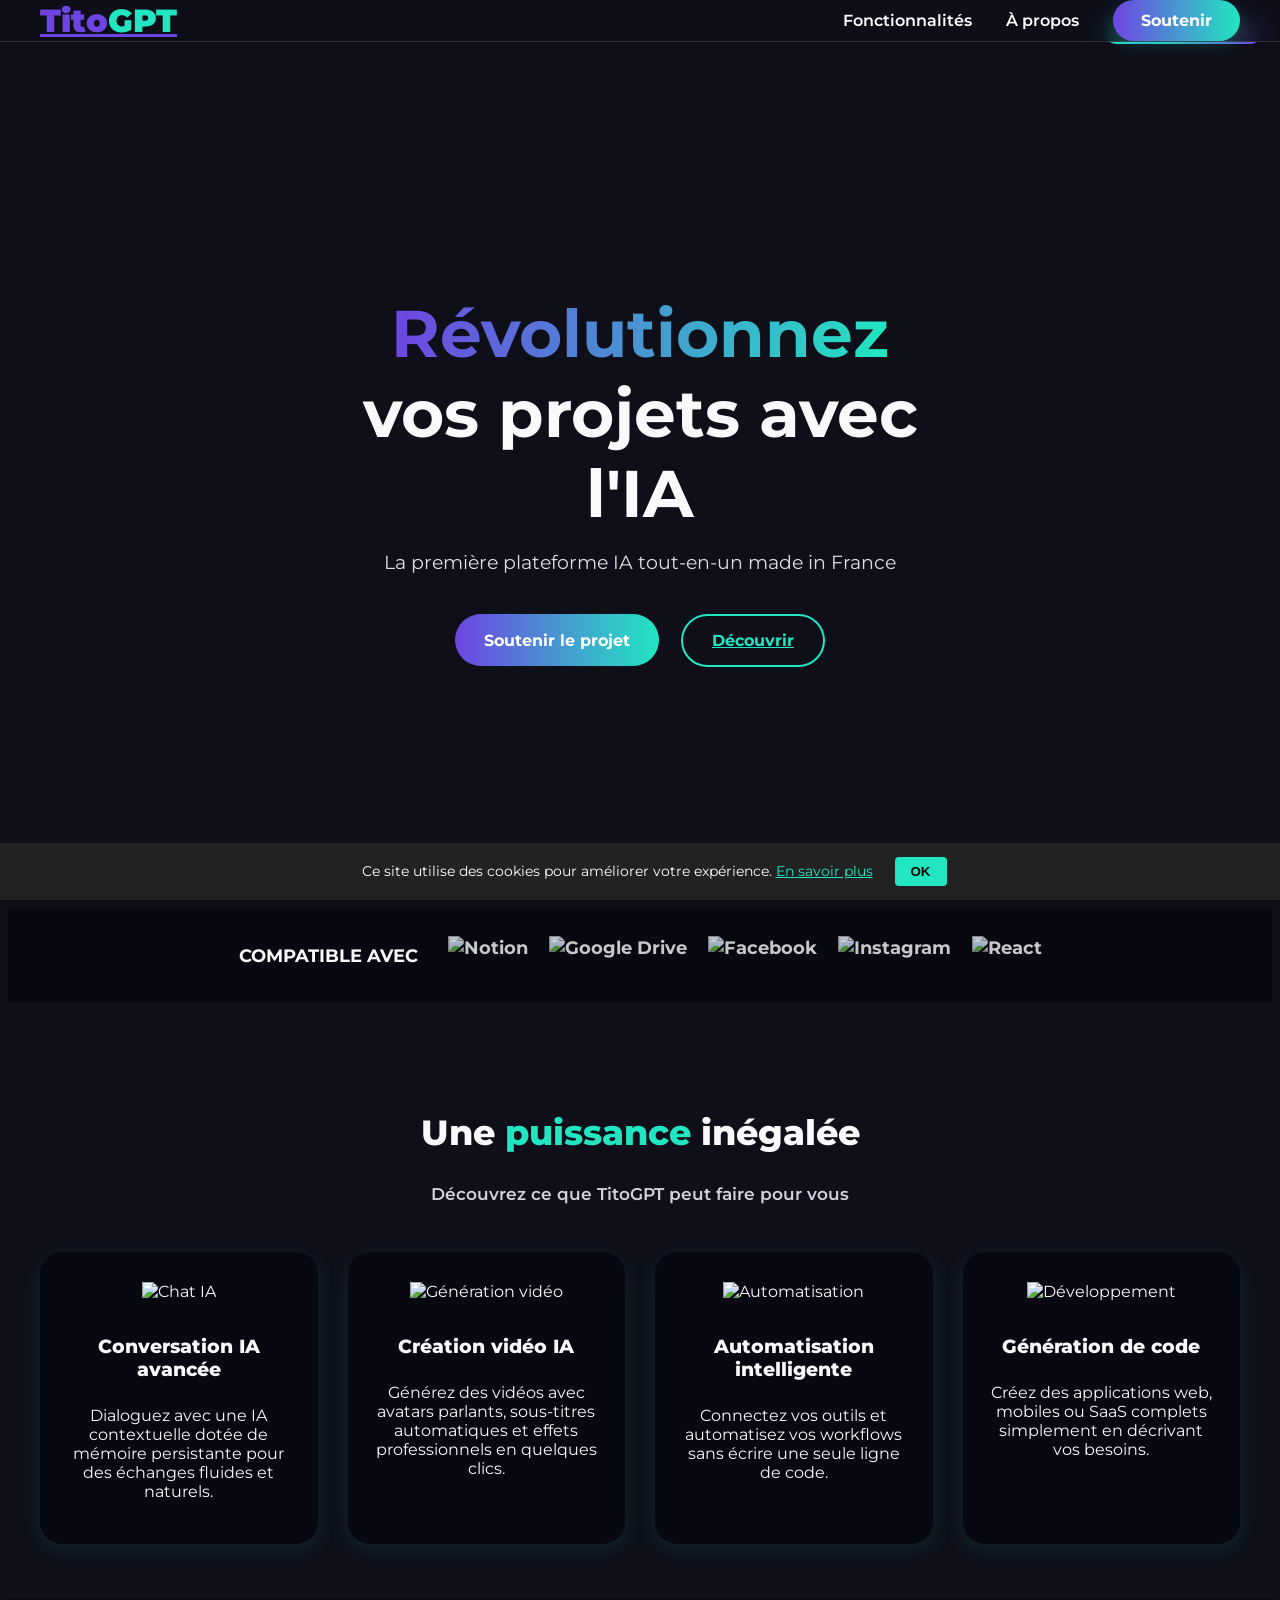
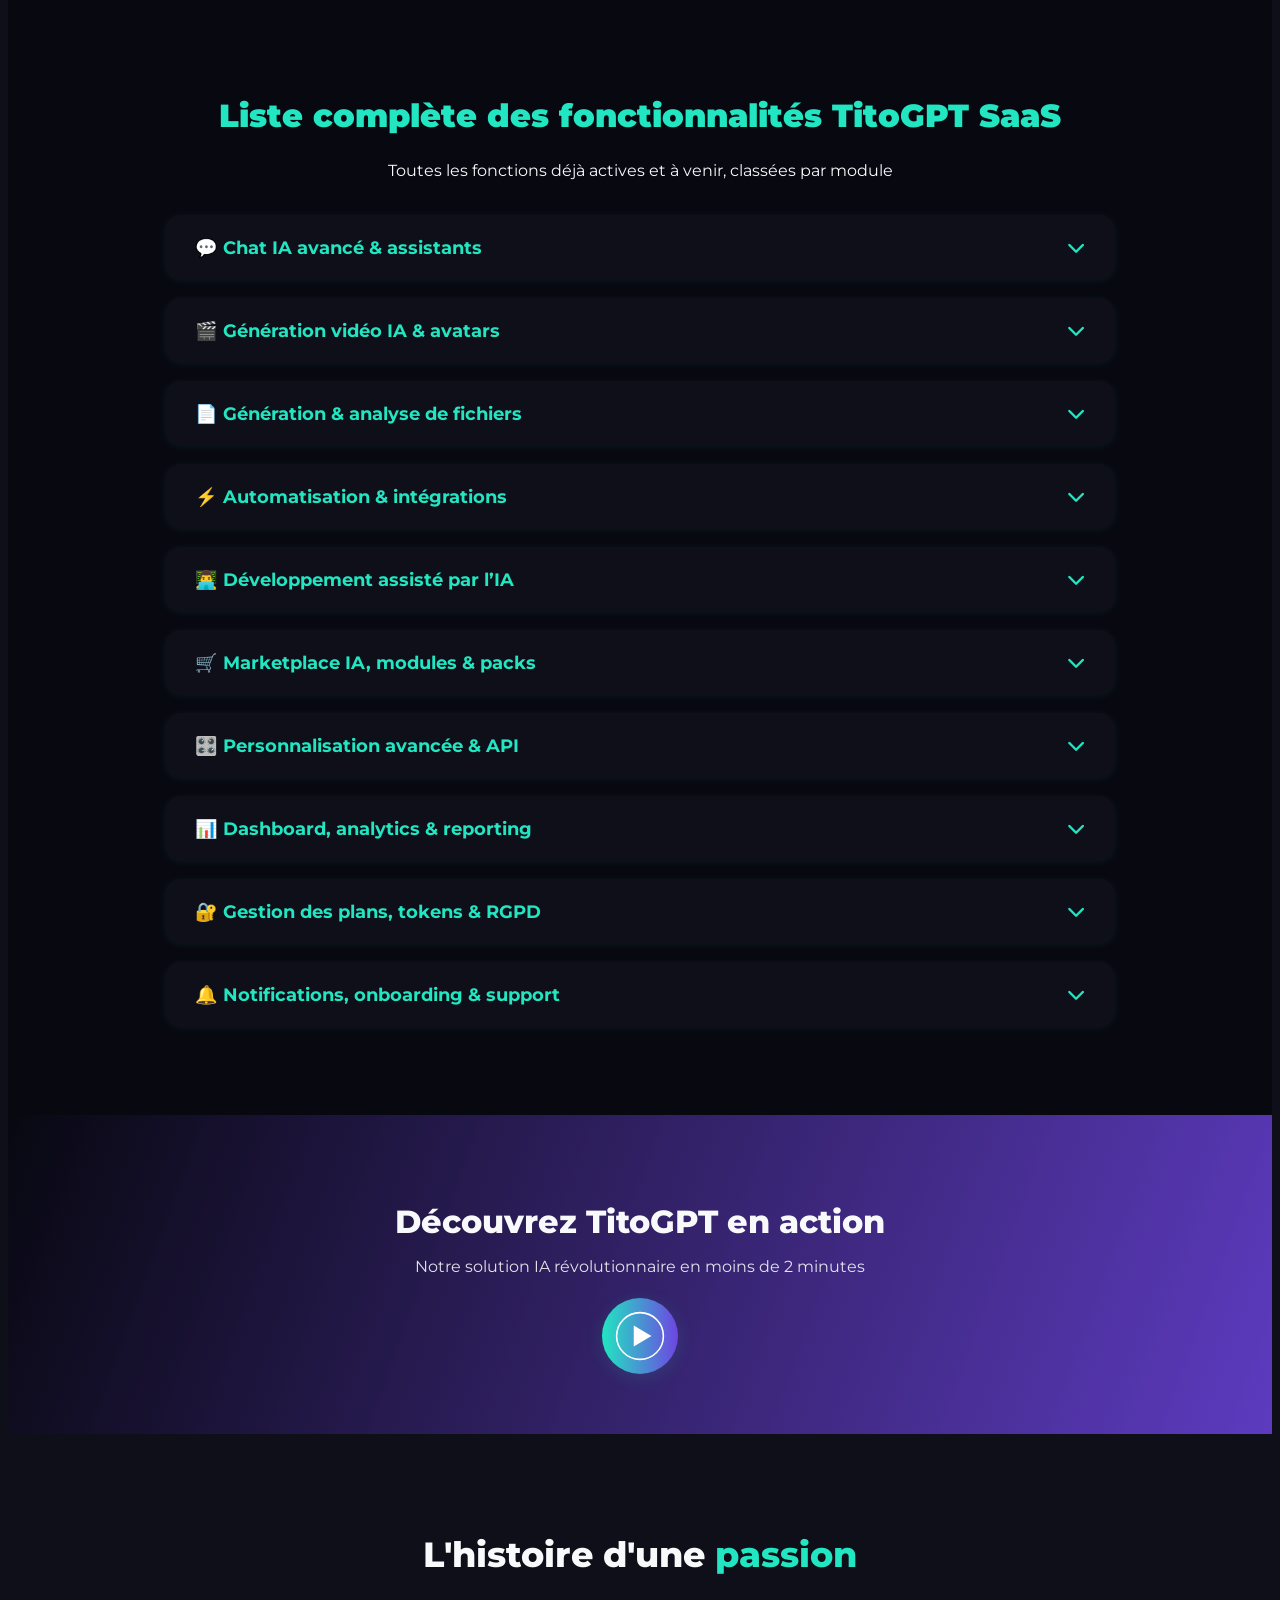
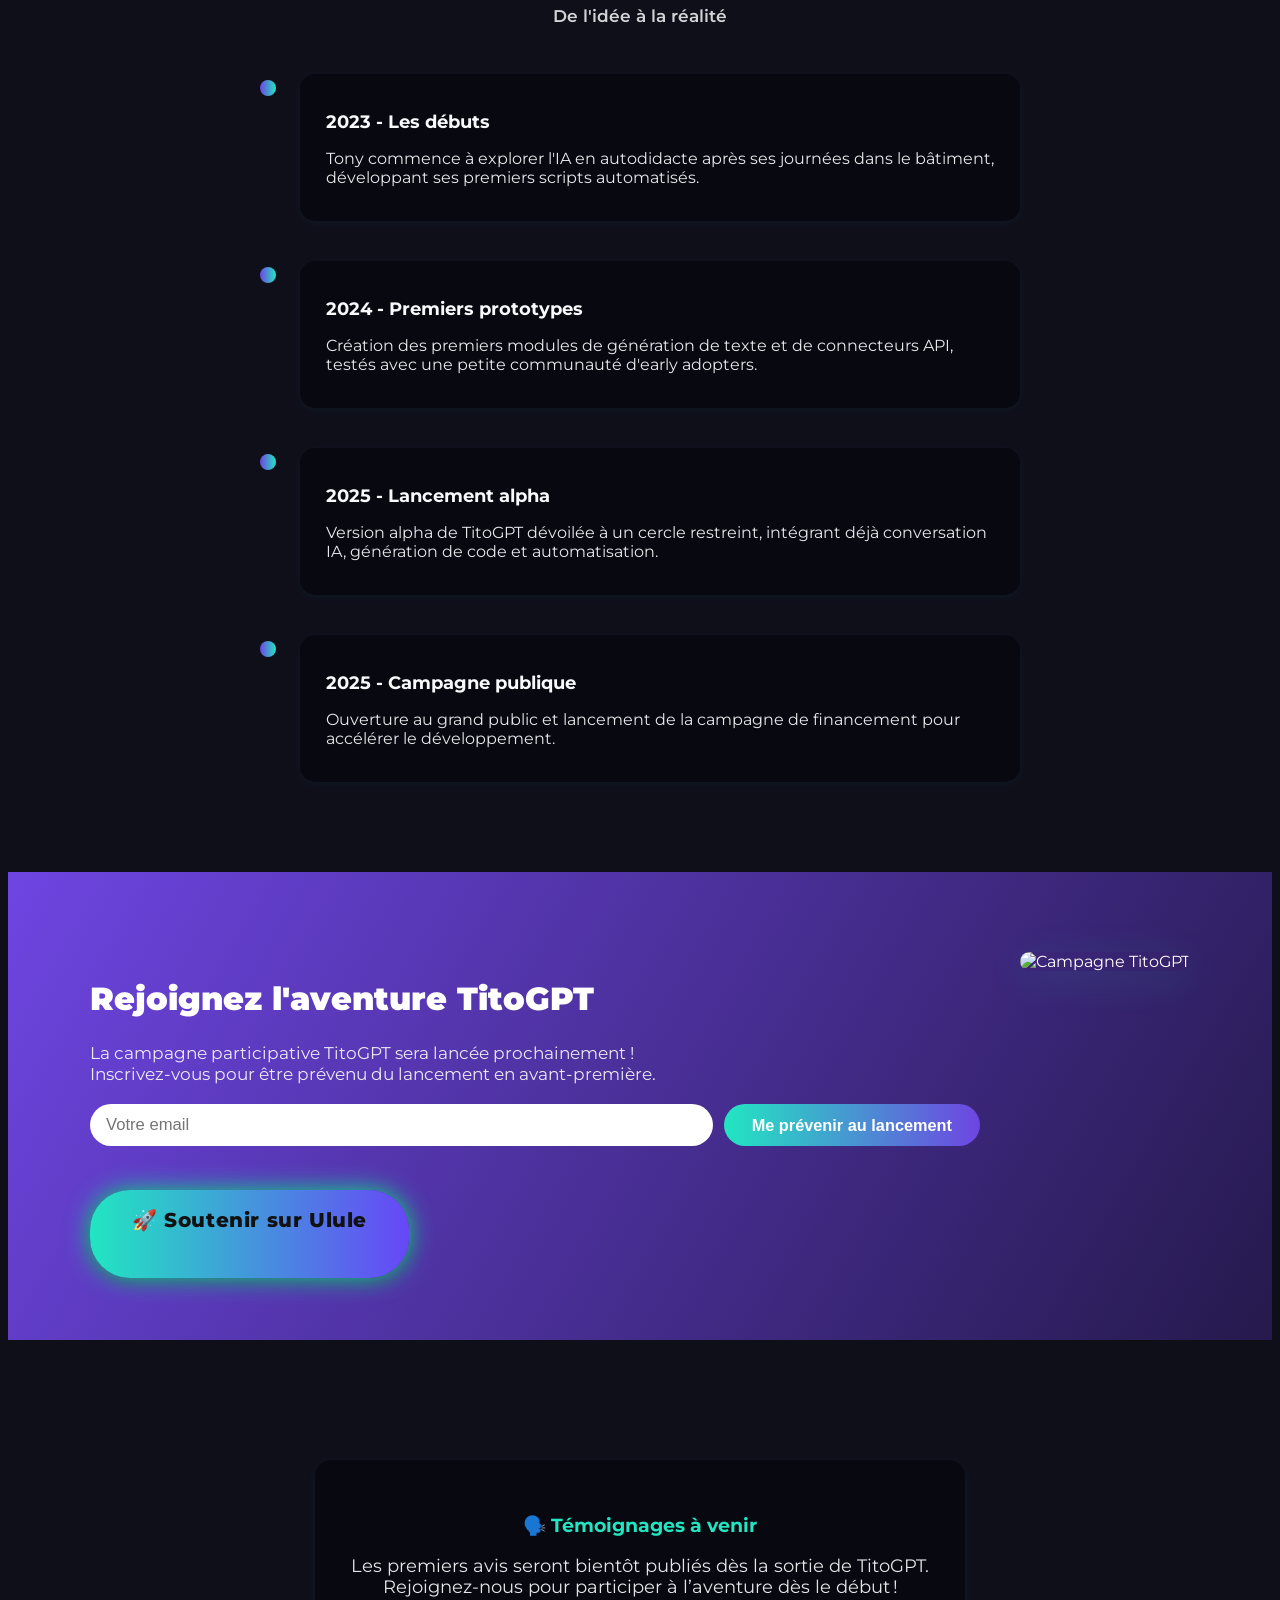
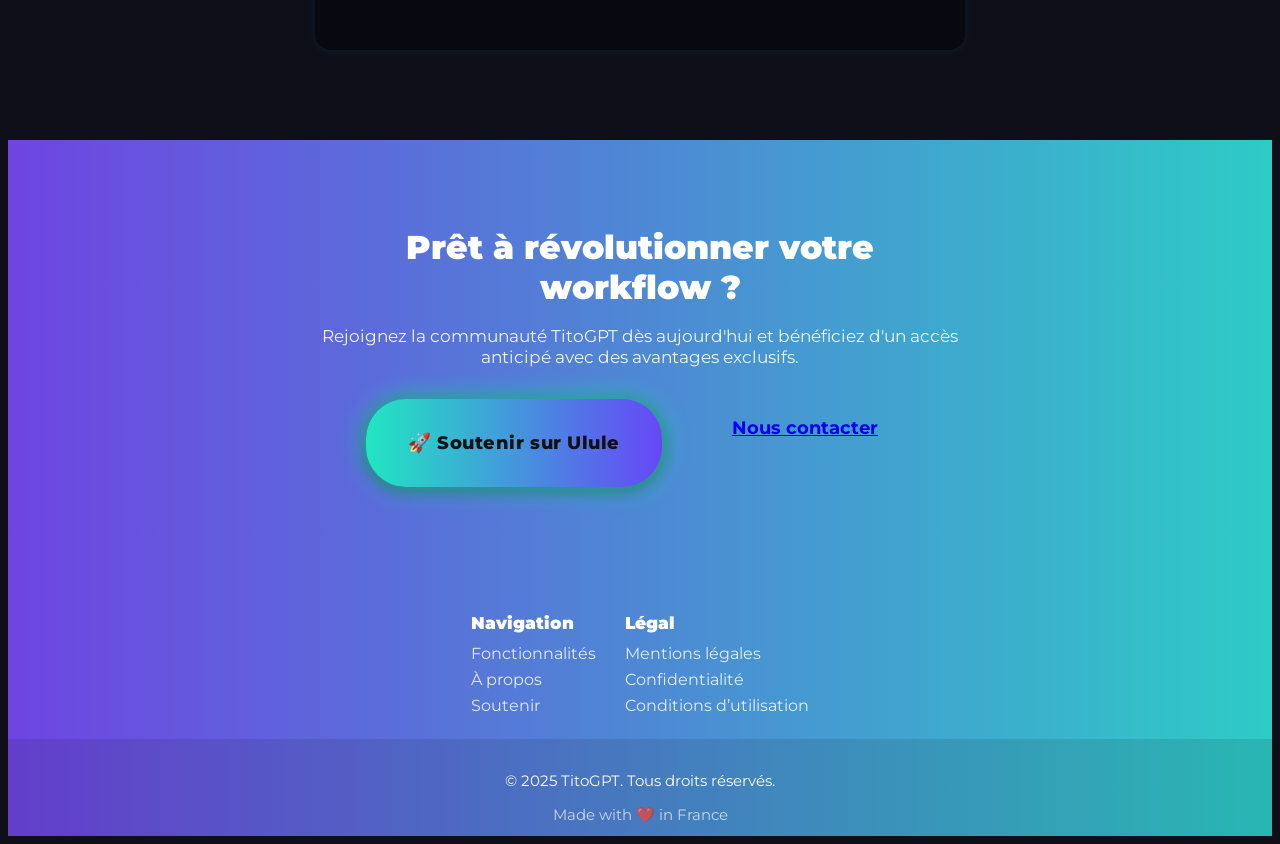
==== index.html @ 732933cc "sync 2025-12-27T12:25:52+01:00" ====
<!DOCTYPE html>
<html lang="fr">
<head>
  <meta charset="UTF-8">
  <meta name="viewport" content="width=device-width, initial-scale=1.0">
  <title>TitoGPT - Plateforme IA Tout-en-un Française | Création, Automatisation, Génération</title>
  <meta name="description" content="Découvrez TitoGPT, la plateforme IA française révolutionnaire pour générer du contenu, automatiser vos workflows et développer des projets sans code. Essayez gratuitement !">
  <meta name="keywords" content="IA, SaaS, GPT, automation, génération vidéo, intelligence artificielle, startup française">
  <meta name="author" content="TitoGPT">
  <meta name="robots" content="index, follow">
  <meta property="og:title" content="TitoGPT – L'IA nouvelle génération">
  <meta property="og:description" content="Plateforme IA tout-en-un made in France">
  <meta property="og:type" content="website">
  <meta property="og:url" content="https://titogpt.com">
  <meta property="og:image" content="https://titogpt.com/images/social-preview.jpg">
  <link rel="stylesheet" href="https://cdnjs.cloudflare.com/ajax/libs/animate.css/4.1.1/animate.min.css">
  <link rel="stylesheet" href="https://fonts.googleapis.com/css2?family=Montserrat:wght@400;500;600;700;800;900&family=Space+Grotesk:wght@400;500;700&display=swap">
  <link rel="stylesheet" href="https://cdnjs.cloudflare.com/ajax/libs/font-awesome/6.4.0/css/all.min.css">
  <link rel="stylesheet" href="style.css">
  <link rel="icon" href="favicon.ico" type="image/x-icon">
  <link rel="canonical" href="https://titogpt.com">
  <meta name="google-site-verification" content="googlec691cf23772ca2bd.html">
  <script type="application/ld+json">
    {
      "@context": "https://schema.org",
      "@type": "Organization",
      "name": "TitoGPT",
      "url": "https://titogpt.com",
      "logo": "https://titogpt.com/logo.png",
      "description": "Plateforme IA tout-en-un made in France"
    }
  </script>

  <!-- Google tag (gtag.js) -->
<script async src="https://www.googletagmanager.com/gtag/js?id=G-MJRRBH1ZSP"></script>
<script>
  window.dataLayer = window.dataLayer || [];
  function gtag(){dataLayer.push(arguments);}
  gtag('js', new Date());

  gtag('config', 'G-MJRRBH1ZSP');
</script>
</head>
<body>
  <!-- Loader -->
  <div class="loader">
    <div class="loader-circle"></div>
    <div class="loader-text">TitoGPT</div>
  </div>

  <!-- Navigation -->
  <nav class="floating-nav">
    <div class="nav-container">
      <a class="logo" href="index.html">Tito<span>GPT</span></a>
      <div class="nav-links">
        <a class="nav-link" href="#features" data-text="Fonctionnalités">Fonctionnalités</a>
        <a class="nav-link" href="#about" data-text="À propos">À propos</a>
        <a class="cta-nav" href="https://fr.ulule.com/collecte-titogpt/coming-soon" target="_blank" rel="noopener">Soutenir</a>
      </div>
      <button class="menu-toggle" aria-label="Menu">
        <span></span>
        <span></span>
        <span></span>
      </button>
    </div>
    <div class="mobile-menu">
      <a href="#features">Fonctionnalités</a>
      <a href="#about">À propos</a>
      <a href="#campaign" class="cta-nav">Soutenir</a>
    </div>
  </nav>

  <!-- Hero section -->
  <header class="hero-section">
    <div id="particles-js"></div>
    <div class="hero-content">
      <h1 class="hero-title">
        <span class="gradient-text typed-text">Révolutionnez</span> vos projets avec l'IA
      </h1>
      <p class="hero-subtitle">La première plateforme IA tout-en-un made in France</p>
      <div class="hero-buttons">
        <a href="https://fr.ulule.com/collecte-titogpt/coming-soon" class="btn-glow magnetic" target="_blank" rel="noopener">
  <span class="btn-text">Soutenir le projet</span>
  <span class="btn-gradient"></span>
</a>
        <a href="#features" class="btn-transparent magnetic">Découvrir</a>
      </div>
    </div>
    <div class="hero-3d-container">
      <canvas id="hero-3d"></canvas>
    </div>
    <div class="scroll-indicator">
      <span class="scroller">▼</span>
    </div>
  </header>

  <!-- Section marques partenaires -->
  <section class="partners-scroll">
    <div class="scrolling-text">
      <span>COMPATIBLE AVEC</span>
      <div class="logos">
        <img src="https://upload.wikimedia.org/wikipedia/commons/thumb/b/b2/Notion_logo.svg/2048px-Notion_logo.svg.png" alt="Notion">
        <img src="https://upload.wikimedia.org/wikipedia/commons/thumb/d/da/Google_Drive_logo.png/600px-Google_Drive_logo.png" alt="Google Drive">
        <img src="https://upload.wikimedia.org/wikipedia/commons/thumb/0/05/Facebook_Logo_%282019%29.png/1024px-Facebook_Logo_%282019%29.png" alt="Facebook">
        <img src="https://upload.wikimedia.org/wikipedia/commons/thumb/9/95/Instagram_logo_2022.svg/1024px-Instagram_logo_2022.svg.png" alt="Instagram">
        <img src="https://upload.wikimedia.org/wikipedia/commons/thumb/a/a7/React-icon.svg/1280px-React-icon.svg.png" alt="React">
      </div>
    </div>
  </section>

  <!-- Section fonctionnalités -->
  <section id="features" class="features-section">
    <div class="section-header">
      <h2 class="section-title">Une <span class="highlight">puissance</span> inégalée</h2>
      <p class="section-subtitle">Découvrez ce que TitoGPT peut faire pour vous</p>
    </div>
    <div class="features-grid">
      <div class="feature-card">
        <div class="feature-icon">
          <img src="https://cdn-icons-png.flaticon.com/512/2933/2933245.png" alt="Chat IA">
        </div>
        <h3>Conversation IA avancée</h3>
        <p>Dialoguez avec une IA contextuelle dotée de mémoire persistante pour des échanges fluides et naturels.</p>
        <div class="card-bubble">+12 modèles</div>
      </div>
      <div class="feature-card">
        <div class="feature-icon">
          <img src="https://cdn-icons-png.flaticon.com/512/3659/3659899.png" alt="Génération vidéo">
        </div>
        <h3>Création vidéo IA</h3>
        <p>Générez des vidéos avec avatars parlants, sous-titres automatiques et effets professionnels en quelques clics.</p>
        <div class="card-bubble">Nouveau</div>
      </div>
      <div class="feature-card">
        <div class="feature-icon">
          <img src="https://cdn-icons-png.flaticon.com/512/2721/2721620.png" alt="Automatisation">
        </div>
        <h3>Automatisation intelligente</h3>
        <p>Connectez vos outils et automatisez vos workflows sans écrire une seule ligne de code.</p>
        <div class="card-bubble">+50 connecteurs</div>
      </div>
      <div class="feature-card">
        <div class="feature-icon">
          <img src="https://cdn-icons-png.flaticon.com/512/2885/2885407.png" alt="Développement">
        </div>
        <h3>Génération de code</h3>
        <p>Créez des applications web, mobiles ou SaaS complets simplement en décrivant vos besoins.</p>
        <div class="card-bubble">10 langages</div>
      </div>
    </div>
  </section>

  <!-- Section Fonctionnalités complètes -->
  <section class="full-features-section">
    <div class="full-features-header">
      <h2 class="full-features-title">Liste complète des fonctionnalités TitoGPT SaaS</h2>
      <p>Toutes les fonctions déjà actives et à venir, classées par module</p>
    </div>
    <div class="full-features-accordion" id="features-accordion">

      <!-- Catégorie : Chat IA -->
      <div class="feature-category">
        <div class="category-header">
          <span>💬 Chat IA avancé & assistants</span>
          <span class="chevron"><i class="fa fa-chevron-down"></i></span>
        </div>
        <div class="feature-list">
          <ul>
            <li>Discussion IA contextuelle multi-modèles (GPT-4, Claude, Llama, Mistral...)</li>
            <li>Mémoire intelligente par utilisateur (historique, souvenirs, projets)</li>
            <li>Personnalisation de la personnalité de l’IA (ton, style, objectifs)</li>
            <li>Assistant IA paramétrable (projets, tâches, favoris, compétences…)</li>
            <li>Actions directes depuis le chat : génération, automatisation, recherche web, etc.</li>
            <li>Moteur d’orchestration centralisé (validation manuelle, logs d’actions IA)</li>
            <li>Multi-langues intégré (FR, EN, autres…)</li>
          </ul>
        </div>
      </div>

      <!-- Catégorie : Génération vidéo IA -->
      <div class="feature-category">
        <div class="category-header">
          <span>🎬 Génération vidéo IA & avatars</span>
          <span class="chevron"><i class="fa fa-chevron-down"></i></span>
        </div>
        <div class="feature-list">
          <ul>
            <li>Génération vidéo avec avatar IA animé (Heygen, Akool, Runway…)</li>
            <li>Clonage voix avancé (ElevenLabs, multi-langues, voix custom)</li>
            <li>Sous-titrage automatique et stylisé</li>
            <li>Plusieurs formats (vertical, horizontal, carré, YouTube Shorts...)</li>
            <li>Choix d’avatars, voix, scénarios, décors</li>
            <li>Export direct, téléchargement ou partage en 1 clic</li>
            <li>Fonction d’amélioration vidéo (qualité, bruit, résolution...)</li>
          </ul>
        </div>
      </div>

      <!-- Catégorie : Génération/Analyse de fichiers -->
      <div class="feature-category">
        <div class="category-header">
          <span>📄 Génération & analyse de fichiers</span>
          <span class="chevron"><i class="fa fa-chevron-down"></i></span>
        </div>
        <div class="feature-list">
          <ul>
            <li>Génération et analyse de PDF, Word, TXT, HTML</li>
            <li>Import/export, résumé, synthèse et conversion de fichiers</li>
            <li>Traduction instantanée (FR/EN)</li>
            <li>Compression, splitting, fusion, extraction de données</li>
            <li>Support des fichiers images (OCR, génération DALL·E...)</li>
            <li>Gestion sécurisée via cloud</li>
          </ul>
        </div>
      </div>

      <!-- Catégorie : Automatisation & intégrations -->
      <div class="feature-category">
        <div class="category-header">
          <span>⚡ Automatisation & intégrations</span>
          <span class="chevron"><i class="fa fa-chevron-down"></i></span>
        </div>
        <div class="feature-list">
          <ul>
            <li>Intégrations Make.com, Zapier, Notion, Telegram, Google Drive...</li>
            <li>API ouverte TitoGPT (endpoints IA, logs, fichiers, etc.)</li>
            <li>Automatisation des actions IA via scénarios préconfigurés</li>
            <li>Notifications email, Telegram, alertes automatisées</li>
            <li>Webhooks, connecteurs personnalisés</li>
          </ul>
        </div>
      </div>

      <!-- Catégorie : Développement assisté IA -->
      <div class="feature-category">
        <div class="category-header">
          <span>👨‍💻 Développement assisté par l’IA</span>
          <span class="chevron"><i class="fa fa-chevron-down"></i></span>
        </div>
        <div class="feature-list">
          <ul>
            <li>Génération de code (app, site, automatisation, API, script…)</li>
            <li>Déploiement guidé de projets SaaS, web ou mobile</li>
            <li>Analyse et correction de code (lint, debug, suggestion)</li>
            <li>Création automatisée de documentation, README, guides</li>
            <li>Support multi-langages (JS, Python, PHP, Node, React…)</li>
          </ul>
        </div>
      </div>

      <!-- Catégorie : Marketplace IA -->
      <div class="feature-category">
        <div class="category-header">
          <span>🛒 Marketplace IA, modules & packs</span>
          <span class="chevron"><i class="fa fa-chevron-down"></i></span>
        </div>
        <div class="feature-list">
          <ul>
            <li>Achat & vente de scripts IA, prompts, templates, workflows</li>
            <li>Packs premium, modules d’extension, API payantes</li>
            <li>Gestion de droits/licences sur chaque module</li>
            <li>Classement, recherche, notation communautaire</li>
          </ul>
        </div>
      </div>

      <!-- Catégorie : Personnalisation IA & API -->
      <div class="feature-category">
        <div class="category-header">
          <span>🎛️ Personnalisation avancée & API</span>
          <span class="chevron"><i class="fa fa-chevron-down"></i></span>
        </div>
        <div class="feature-list">
          <ul>
            <li>Configuration sur-mesure de l’assistant IA (mémoires, rôles, préférences)</li>
            <li>Accès développeur : API REST, webhook, tokens API</li>
            <li>Gestion des accès, sécurité, logs détaillés</li>
            <li>Outils pour agence ou équipe (projets collaboratifs, gestion multi-comptes…)</li>
          </ul>
        </div>
      </div>

      <!-- Catégorie : Dashboard & analytics -->
      <div class="feature-category">
        <div class="category-header">
          <span>📊 Dashboard, analytics & reporting</span>
          <span class="chevron"><i class="fa fa-chevron-down"></i></span>
        </div>
        <div class="feature-list">
          <ul>
            <li>Historique complet des actions IA et projets</li>
            <li>Statistiques d’utilisation, quotas, consommation tokens</li>
            <li>Rapports détaillés, exports CSV/PDF</li>
            <li>Alertes limites, suivi en temps réel</li>
          </ul>
        </div>
      </div>

      <!-- Catégorie : Sécurité, tokens, gestion plans -->
      <div class="feature-category">
        <div class="category-header">
          <span>🔐 Gestion des plans, tokens & RGPD</span>
          <span class="chevron"><i class="fa fa-chevron-down"></i></span>
        </div>
        <div class="feature-list">
          <ul>
            <li>Système de tokens (Gratuit, Pro, Ultimate, packs à la demande)</li>
            <li>Gestion des quotas, limitations et alertes</li>
            <li>Paiement Stripe intégré, factures, abonnements</li>
            <li>RGPD, suppression/export des données utilisateur</li>
            <li>Politique de confidentialité et mentions légales complètes</li>
          </ul>
        </div>
      </div>

      <!-- Catégorie : Notifications, onboarding, guides -->
      <div class="feature-category">
        <div class="category-header">
          <span>🔔 Notifications, onboarding & support</span>
          <span class="chevron"><i class="fa fa-chevron-down"></i></span>
        </div>
        <div class="feature-list">
          <ul>
            <li>Notifications emails et Telegram (résultats, alertes, suivi...)</li>
            <li>Onboarding IA guidé et interactif</li>
            <li>Guides d’utilisation intégrés, FAQ, support réactif</li>
            <li>Accès anticipé aux nouveautés</li>
          </ul>
        </div>
      </div>
    </div>
  </section>

  <!-- Section vidéo immersive -->
  <section class="video-section">
    <div class="video-container">
      <div class="video-content">
        <h2 class="animate__animated">Découvrez TitoGPT en action</h2>
        <p>Notre solution IA révolutionnaire en moins de 2 minutes</p>
        <div class="play-button">
          <svg viewBox="0 0 100 100">
            <circle cx="50" cy="50" r="45" fill="none" stroke="#fff" stroke-width="3"></circle>
            <polygon points="38,30 72,50 38,70" fill="#fff"></polygon>
          </svg>
        </div>
      </div>
    </div>
  </section>

  <!-- Section à propos avec timeline -->
  <section id="about" class="about-section">
    <div class="section-header">
      <h2 class="section-title">L'histoire d'une <span class="highlight">passion</span></h2>
      <p class="section-subtitle">De l'idée à la réalité</p>
    </div>
    <div class="timeline">
      <div class="timeline-item">
        <div class="timeline-dot"></div>
        <div class="timeline-content animate__animated">
          <h3>2023 - Les débuts</h3>
          <p>Tony commence à explorer l'IA en autodidacte après ses journées dans le bâtiment, développant ses premiers scripts automatisés.</p>
        </div>
      </div>
      <div class="timeline-item">
        <div class="timeline-dot"></div>
        <div class="timeline-content animate__animated">
          <h3>2024 - Premiers prototypes</h3>
          <p>Création des premiers modules de génération de texte et de connecteurs API, testés avec une petite communauté d'early adopters.</p>
        </div>
      </div>
      <div class="timeline-item">
        <div class="timeline-dot"></div>
        <div class="timeline-content animate__animated">
          <h3>2025 - Lancement alpha</h3>
          <p>Version alpha de TitoGPT dévoilée à un cercle restreint, intégrant déjà conversation IA, génération de code et automatisation.</p>
        </div>
      </div>
      <div class="timeline-item">
        <div class="timeline-dot"></div>
        <div class="timeline-content animate__animated">
          <h3>2025 - Campagne publique</h3>
          <p>Ouverture au grand public et lancement de la campagne de financement pour accélérer le développement.</p>
        </div>
      </div>
    </div>
  </section>

  <!-- Section campagne : newsletter + bouton Ulule désactivé -->
  <section id="campaign" class="campaign-section">
    <div class="campaign-container">
      <div class="campaign-content">
        <h2>Rejoignez l'aventure TitoGPT</h2>
        <p class="campaign-subtitle">La campagne participative TitoGPT sera lancée prochainement !<br>Inscrivez-vous pour être prévenu du lancement en avant-première.</p>
        <form class="campaign-form" id="newsletter-form" autocomplete="off" style="margin-bottom: 12px;">
  <input type="email" id="newsletter-email" placeholder="Votre email" required>
  <button type="submit">Me prévenir au lancement</button>
</form>
<div id="newsletter-message" class="newsletter-message" style="display:none;"></div>
<div class="campaign-buttons" style="margin-top:32px;">
  <a href="https://fr.ulule.com/collecte-titogpt/coming-soon"
     class="btn-glow btn-ulule"
     style="font-size:1.25rem;padding:18px 42px;font-weight:800;letter-spacing:0.03em;box-shadow:0 0 24px #21e6c1,0 2px 16px #222; border-radius:40px; background: linear-gradient(90deg, #21e6c1 0%, #6747f7 100%); color:#111; transition:transform .15s;"
     target="_blank" rel="noopener">
    🚀 Soutenir sur Ulule
  </a>
</div>
      </div>
      <div class="campaign-image">
        <img src="https://images.unsplash.com/photo-1551288049-bebda4e38f71?ixlib=rb-4.0.3&ixid=M3wxMjA3fDB8MHxwaG90by1wYWdlfHx8fGVufDB8fHx8fA%3D%3D&auto=format&fit=crop&w=1470&q=80" alt="Campagne TitoGPT">
        <div class="image-badge animate__animated animate__pulse animate__infinite">
          <span>Soon</span>
          <span>🚀</span>
        </div>
      </div>
    </div>
  </section>

  <!-- Section témoignages (remplacée par bloc texte) -->
  <section class="testimonials-section">
    <div class="testimonials-box">
      <h3>🗣️ Témoignages à venir</h3>
      <p>Les premiers avis seront bientôt publiés dès la sortie de TitoGPT.<br>
      Rejoignez-nous pour participer à l’aventure dès le début !</p>
    </div>
  </section>

  <!-- Section CTA finale -->
  <section class="final-cta">
    <div class="cta-container">
      <h2>Prêt à révolutionner votre workflow&nbsp;?</h2>
      <p>Rejoignez la communauté TitoGPT dès aujourd'hui et bénéficiez d'un accès anticipé avec des avantages exclusifs.</p>
      <div class="cta-buttons">
  <a href="https://fr.ulule.com/collecte-titogpt/coming-soon"
     class="btn-glow"
     style="font-size:1.15rem;padding:18px 42px;font-weight:800;letter-spacing:0.03em;box-shadow:0 0 24px #21e6c1,0 2px 16px #222; border-radius:40px; background: linear-gradient(90deg, #21e6c1 0%, #6747f7 100%); color:#111; transition:transform .15s;"
     target="_blank" rel="noopener">
    🚀 Soutenir sur Ulule
  </a>
  <a href="mailto:contact.ecomshopfrance@gmail.com"
     class="btn-outline-white"
     style="margin-left:16px;font-size:1.12rem;padding:18px 36px;font-weight:700;border-radius:40px;transition:background .15s;"
  >Nous contacter</a>
</div>
    </div>
  </section>

  <!-- Footer -->
<footer class="modern-footer">
  <div class="footer-container">
    <div class="footer-links">
      <div class="links-column">
        <h4>Navigation</h4>
        <a href="#features">Fonctionnalités</a>
        <a href="#about">À propos</a>
        <a href="#campaign">Soutenir</a>
      </div>
      <div class="links-column">
        <h4>Légal</h4>
        <a href="mentions-legales.html">Mentions légales</a>
        <a href="politique-de-confidentialite.html">Confidentialité</a>
        <a href="cgu.html">Conditions d’utilisation</a>
      </div>
    </div>
  </div>
  <div class="footer-bottom">
    <p>&copy; 2025 TitoGPT. Tous droits réservés.</p>
    <div class="footer-legal">
      <span>Made with ❤️ in France</span>
    </div>
  </div>
</footer>

<!-- Scripts -->
  <script src="https://cdnjs.cloudflare.com/ajax/libs/three.js/r128/three.min.js"></script>
  <script src="https://cdnjs.cloudflare.com/ajax/libs/gsap/3.11.4/gsap.min.js"></script>
  <script src="https://cdnjs.cloudflare.com/ajax/libs/gsap/3.11.4/ScrollTrigger.min.js"></script>
  <script src="https://cdnjs.cloudflare.com/ajax/libs/gsap/3.11.4/ScrollToPlugin.min.js"></script>
  <script src="https://cdn.jsdelivr.net/npm/particles.js@2.0.0/particles.min.js"></script>
  <script src="https://cdn.jsdelivr.net/npm/typed.js@2.0.12"></script>
  <script src="script.js"></script>

  <div id="cookie-banner" style="position: fixed; bottom: 0; left: 0; width: 100%; background: #222; color: white; text-align: center; padding: 14px; font-size: 14px; z-index: 9999;">
  Ce site utilise des cookies pour améliorer votre expérience. <a href="politique-de-confidentialite.html" style="color: #21e6c1;">En savoir plus</a>
  <button onclick="acceptCookies()" style="margin-left: 18px; background: #21e6c1; color: #000; padding: 7px 16px; border: none; border-radius: 4px; font-weight: bold;">OK</button>
</div>
<script>
  function acceptCookies() {
    document.getElementById('cookie-banner').style.display = 'none';
    localStorage.setItem('cookieAccepted', 'true');
  }
  if (localStorage.getItem('cookieAccepted')) {
    document.getElementById('cookie-banner')?.remove();
  }

document.getElementById('newsletter-form').addEventListener('submit', function(e) {
  e.preventDefault();
  const email = document.getElementById('newsletter-email').value.trim();
  const messageDiv = document.getElementById('newsletter-message');
  messageDiv.style.display = "none";

  // Appel vers ton Apps Script
  const endpoint = 'https://script.google.com/macros/s/AKfycbwNHd8nt-tSi6WxhIH5eVIYhS3H06K2IVXNiEgoJ_i126UGlL4JacrKHSDqcYVDEws6lw/exec';

  fetch(endpoint, {
    method: 'POST',
    headers: { 'Content-Type': 'application/json' },
    body: JSON.stringify({ email })
  })
  .then(res => res.json())
  .then(data => {
    if (data.status === "success") {
      messageDiv.textContent = "✅ Merci ! Vous serez prévenu lors du lancement.";
      messageDiv.style.color = "#21e6c1";
      messageDiv.style.display = "block";
      document.getElementById('newsletter-form').reset();
    } else if (data.status === "duplicate") {
      messageDiv.textContent = "⚠️ Cet email est déjà inscrit.";
      messageDiv.style.color = "#ffc107";
      messageDiv.style.display = "block";
    } else {
      messageDiv.textContent = "❌ Une erreur s’est produite. Veuillez réessayer.";
      messageDiv.style.color = "#ff4c60";
      messageDiv.style.display = "block";
    }
  })
  .catch(() => {
    messageDiv.textContent = "❌ Erreur réseau. Veuillez réessayer.";
    messageDiv.style.color = "#ff4c60";
    messageDiv.style.display = "block";
  });
});
</script>
</body>
</html>
---- style.css ----
:root {
  --primary: #6e45e2;
  --primary-light: #7b68ee;
  --secondary: #312e81;
  --accent: #21e6c1;
  --dark: #0f0f1a;
  --darker: #080811;
  --light: #f8f9fa;
  --gray: rgba(255, 255, 255, 0.12);
  --transition: all 0.4s cubic-bezier(0.165, 0.84, 0.44, 1);
}

body {
  font-family: 'Montserrat', sans-serif;
  background: var(--dark);
  color: var(--light);
  overflow-x: hidden !important;
}

.loader {
  position: fixed;
  inset: 0;
  background: var(--darker);
  display: flex;
  flex-direction: column;
  justify-content: center;
  align-items: center;
  z-index: 9999;
  transition: opacity 0.8s ease;
}
.loader-circle {
  width: 80px; height: 80px;
  border: 5px solid rgba(33,230,193,0.25);
  border-top-color: var(--accent);
  border-radius: 50%;
  animation: spin 1s linear infinite;
  margin-bottom: 20px;
}
.loader-text {
  font-size: 24px;
  font-weight: 800;
  background: linear-gradient(90deg, var(--primary), var(--accent));
  -webkit-background-clip: text; background-clip: text;
  color: transparent;
}
@keyframes spin { to { transform: rotate(360deg); } }

/* NAVIGATION */
.floating-nav {
  position: fixed; top: 0; left: 0; width: 100%;
  background: rgba(15, 15, 26, 0.85); backdrop-filter: blur(10px);
  z-index: 1000; border-bottom: 1px solid var(--gray);
  transition: var(--transition);
}
.nav-container { max-width: 1200px; margin: 0 auto; display: flex; justify-content: space-between; align-items: center; padding: 0 28px;}
.logo { font-size: 2rem; font-weight: 900; color: var(--primary); }
.logo span { color: var(--accent); }
.nav-links { display: flex; gap: 34px; align-items: center; }
.nav-link { color: white; text-decoration: none; font-weight: 600; transition: color 0.2s; }
.nav-link:hover { color: var(--accent);}
.cta-nav {
  background: linear-gradient(90deg, var(--primary), var(--accent));
  color: white !important; font-weight: 700; border-radius: 40px;
  padding: 11px 28px; box-shadow: 0 4px 16px rgba(33,230,193,0.18);
  text-decoration: none;
}
.cta-nav:hover { background: linear-gradient(90deg, var(--accent), var(--primary)); }
.menu-toggle { display: none; flex-direction: column; width: 42px; height: 42px; background: none; border: none; cursor: pointer;}
.menu-toggle span { display: block; width: 28px; height: 4px; background: var(--light); border-radius: 4px; margin-bottom: 5px; }

/* MENU MOBILE */
.mobile-menu { display: none; flex-direction: column; position: absolute; top: 64px; right: 20px; background: var(--darker); box-shadow: 0 8px 32px rgba(33,230,193,0.09); border-radius: 14px; padding: 28px 32px 18px 32px; z-index: 1200; gap: 17px; min-width: 180px; }
.mobile-menu a { color: var(--light); text-decoration: none; font-weight: 700; font-size: 1.08rem; border-radius: 8px; padding: 8px 0; transition: background 0.2s;}
.mobile-menu .cta-nav { margin-top: 10px; text-align: center;}
.mobile-menu a:hover, .mobile-menu .cta-nav:hover { background: var(--accent); color: #fff;}

/* HERO */
.hero-section { min-height: 100vh; display: flex; align-items: center; justify-content: center; position: relative; padding: 0 28px; overflow: hidden;}
#particles-js { position: absolute; width: 100vw; height: 100vh; top: 0; left: 0; z-index: 1;}
.hero-content { position: relative; z-index: 3; max-width: 600px; margin: 0 auto; text-align: center;}
.hero-title { font-size: clamp(2.6rem, 6vw, 4.1rem); margin-bottom: 18px;}
.typed-text { display: inline-block; min-width: 170px;}
.gradient-text { background: linear-gradient(90deg, var(--primary), var(--accent)); -webkit-background-clip: text; background-clip: text; color: transparent;}
.hero-subtitle { font-size: 1.18rem; opacity: 0.89; margin-bottom: 32px;}
.hero-buttons { display: flex; gap: 22px; margin-top: 40px; justify-content: center;}
.btn-glow { position: relative; display: inline-flex; align-items: center; justify-content: center; border-radius: 40px; text-decoration: none; overflow: hidden; height: 52px;}
.btn-gradient { position: absolute; top: 0; left: 0; width: 100%; height: 100%; background: linear-gradient(90deg, var(--primary), var(--accent)); z-index: -1;}
.btn-text { padding: 15px 29px; color: white; font-weight: 700;}
.btn-transparent { display: inline-flex; align-items: center; justify-content: center; padding: 15px 29px; border: 2px solid var(--accent); border-radius: 40px; color: var(--accent); font-weight: 700; background: none;}
.btn-transparent:hover { background: var(--accent); color: #fff;}
.hero-3d-container { position: absolute; right: 2vw; top: 50%; transform: translateY(-50%); width: 44vw; height: 60vh; min-width: 330px; min-height: 260px; max-width: 600px; max-height: 440px; z-index: 2; pointer-events: none;}
#hero-3d { width: 100%; height: 100%; display: block;}
.scroll-indicator { position: absolute; bottom: 36px; left: 50%; transform: translateX(-50%); color: var(--accent); z-index: 10; font-size: 2.1rem;}
.scroller { animation: scrollBounce 2s infinite;}
@keyframes scrollBounce { 0%,20%,50%,80%,100% { transform: translateY(0); } 40% { transform: translateY(10px); } 60% { transform: translateY(5px); } }

/* PARTENAIRES */
.partners-scroll { background: var(--darker); padding: 28px 0;}
.scrolling-text { display: flex; align-items: center; justify-content: center; gap: 30px; font-weight: 700; font-size: 1.13rem;}
.scrolling-text .logos { display: flex; gap: 21px; align-items: center;}
.scrolling-text .logos img { height: 38px; object-fit: contain; opacity: 0.8;}

/* FEATURES */
.features-section { padding: 80px 0 55px 0; background: var(--dark);}
.section-header { text-align: center; margin-bottom: 48px;}
.section-title { font-size: 2.2rem; font-weight: 800;}
.highlight { color: var(--accent);}
.section-subtitle { font-size: 1.09rem; opacity: 0.84; font-weight: 600;}
.features-grid { display: grid; grid-template-columns: repeat(4, 1fr); gap: 30px; max-width: 1200px; margin: 0 auto; margin-top: 28px;}
.feature-card { background: var(--darker); border-radius: 22px; box-shadow: 0 6px 22px rgba(33,230,193,0.11); padding: 30px 22px; display: flex; flex-direction: column; align-items: center; transition: box-shadow 0.22s; text-align: center;}
.feature-card:hover { box-shadow: 0 14px 36px rgba(33,230,193,0.10);}
.feature-icon img { width: 58px; margin-bottom: 15px;}
.feature-card h3 { font-size: 1.18rem; font-weight: 800; margin-bottom: 9px;}
.feature-card p { font-size: 0.99rem; margin-bottom: 13px;}
.card-bubble { position: absolute; top: 18px; right: 18px; background: linear-gradient(90deg, var(--accent), var(--primary)); color: #fff; border-radius: 50px; padding: 4px 13px; font-size: 0.92rem; font-weight: 800;}

/* VIDEO */
.video-section { background: linear-gradient(110deg, var(--darker), var(--primary) 120%); padding: 60px 0;}
.video-content { text-align: center;}
.video-content h2 { font-size: 2rem; margin-bottom: 13px; font-weight: 800;}
.video-content p { opacity: 0.89; margin-bottom: 22px;}
.play-button { display: inline-flex; align-items: center; justify-content: center; width: 76px; height: 76px; border-radius: 50%; background: linear-gradient(90deg, var(--accent), var(--primary)); box-shadow: 0 4px 18px rgba(33,230,193,0.13); cursor: pointer;}
.play-button svg { width: 52px; height: 52px; display: block; }

/* ABOUT */
.about-section { background: var(--dark); padding: 70px 0 50px 0;}
.timeline { max-width: 760px; margin: 38px auto 0 auto; }
.timeline-item { display: flex; align-items: flex-start; margin-bottom: 40px; }
.timeline-dot { width: 16px; height: 16px; border-radius: 50%; background: linear-gradient(90deg, var(--primary), var(--accent)); margin-right: 24px; margin-top: 6px; flex-shrink: 0;}
.timeline-content { background: var(--darker); border-radius: 15px; padding: 18px 26px; box-shadow: 0 2px 8px rgba(33,230,193,0.05);}
.timeline-content h3 { margin-bottom: 6px; font-size: 1.13rem; font-weight: 700;}
.timeline-content p { opacity: 0.93; font-size: 1rem;}

/* CAMPAGNE */
.campaign-section { background: linear-gradient(120deg, var(--primary) 0%, var(--darker) 140%); padding: 80px 0 50px 0; color: #fff;}
.campaign-container { display: flex; align-items: stretch; justify-content: center; gap: 40px; max-width: 1100px; margin: 0 auto; flex-wrap: wrap;}
.campaign-content { flex: 1; min-width: 320px; display: flex; flex-direction: column; justify-content: center;}
.campaign-content h2 { font-size: 2rem; margin-bottom: 7px; font-weight: 900;}
.campaign-subtitle { font-size: 1.08rem; opacity: 0.89; margin-bottom: 20px; }
.campaign-form { display: flex; gap: 11px; margin-bottom: 22px; }
.campaign-form input[type="email"] { flex: 1; padding: 11px 16px; border-radius: 32px; border: none; font-size: 1.04rem;}
.campaign-form button { background: linear-gradient(90deg, var(--accent), var(--primary)); color: #fff; border: none; border-radius: 32px; padding: 11px 28px; font-weight: 700; font-size: 1.02rem; cursor: pointer;}
.campaign-form button:disabled { background: #224b47; color: #b4f1e7; cursor: not-allowed;}
.campaign-buttons { display: flex; gap: 14px; margin-bottom: 12px;}
.btn-disabled { opacity: 0.6; background: linear-gradient(90deg, #2baca0, #3848b9); color: #e5fef9 !important; pointer-events: none;}
.campaign-image img { width: 100%; max-width: 410px; border-radius: 23px; box-shadow: 0 8px 38px rgba(33,230,193,0.13);}
.image-badge { position: absolute; bottom: 20px; left: 22px; background: var(--accent); color: #fff; border-radius: 50px; font-size: 1.07rem; font-weight: 800; padding: 6px 20px; box-shadow: 0 2px 9px rgba(33,230,193,0.05); pointer-events: none;}

/* Témoignages */
.testimonials-section { background: var(--dark); padding: 80px 0 50px 0;}
.testimonials-box { max-width: 600px; margin: 40px auto; background: var(--darker); border-radius: 16px; padding: 35px 25px; text-align: center; box-shadow: 0 2px 8px rgba(33,230,193,0.07);}
.testimonials-box h3 { color: var(--accent); font-weight: 700; margin-bottom: 15px;}
.testimonials-box p { font-size: 1.11rem; opacity: 0.92;}

/* Fonctionnalités complètes */
.full-features-section { background: var(--darker); padding: 70px 0;}
.full-features-header { text-align: center; margin-bottom: 35px;}
.full-features-title { font-size: 2rem; font-weight: 900; color: var(--accent);}
.full-features-accordion { max-width: 950px; margin: 0 auto; }
.feature-category { background: var(--dark); border-radius: 16px; margin-bottom: 18px; box-shadow: 0 1px 8px rgba(33,230,193,0.08);}
.category-header { padding: 21px 30px; cursor: pointer; display: flex; align-items: center; justify-content: space-between; font-weight: 700; font-size: 1.13rem; color: var(--accent);}
.category-header .chevron { transition: transform 0.22s;}
.feature-list { display: none; padding: 0 30px 18px 40px; }
.feature-list.active { display: block; }
.feature-list ul { list-style: disc inside; margin: 0; padding: 0; }
.feature-list li { margin-bottom: 11px; font-size: 1.05rem; color: #d5f7f2;}

/* Final CTA */
.final-cta { background: linear-gradient(90deg, var(--primary) 0%, var(--accent) 120%); padding: 60px 0 56px 0; text-align: center; color: #fff;}
.cta-container { max-width: 640px; margin: 0 auto;}
.cta-container h2 { font-size: 2.08rem; font-weight: 900; margin-bottom: 15px;}
.cta-container p { font-size: 1.09rem; opacity: 0.92; margin-bottom: 32px;}
.cta-buttons { display: flex; justify-content: center; gap: 18px; }

/* Footer */
.modern-footer { background: linear-gradient(90deg, var(--primary) 0%, var(--accent) 120%); color: #fff; padding: 48px 0 0 0; }
.footer-container { display: flex; flex-wrap: wrap; gap: 35px; max-width: 1150px; margin: 0 auto; justify-content: center; align-items: flex-start; padding: 0 22px;}
.footer-brand { text-align: center; min-width: 180px;}
.footer-brand .logo { font-size: 1.75rem; font-weight: 900; color: var(--accent);}
.footer-brand p { margin: 9px 0 15px 0; font-size: 1rem; opacity: 0.86;}
.social-links { display: flex; gap: 12px; justify-content: center;}
.social-links a { color: #fff; font-size: 1.19rem; background: rgba(33,230,193,0.13); border-radius: 50%; width: 34px; height: 34px; display: flex; align-items: center; justify-content: center;}
.social-links a:hover { background: var(--accent); color: #fff;}
.footer-links { display: flex; gap: 29px; flex-wrap: wrap; justify-content: center;}
.links-column { min-width: 110px; margin-bottom: 17px; }
.links-column h4 { font-size: 1.04rem; font-weight: 900; margin-bottom: 11px;}
.links-column a { display: block; color: #fff; text-decoration: none; opacity: 0.85; font-size: 0.99rem; margin-bottom: 7px; }
.links-column a:hover { color: var(--accent); opacity: 1;}
.footer-bottom { text-align: center; padding: 17px 0 12px 0; background: rgba(0,0,0,0.10); font-size: 0.96rem;}
.footer-legal { font-size: 0.94rem; opacity: 0.7; margin-top: 4px;}

/* RESPONSIVE */
@media (max-width: 1200px) {
  .features-grid { grid-template-columns: repeat(2, 1fr);}
  .footer-container { flex-direction: column; align-items: center; gap: 20px;}
}
@media (max-width: 900px) {
  .features-grid { grid-template-columns: 1fr; gap: 22px;}
  .footer-links { flex-direction: column; gap: 10px;}
}
@media (max-width: 600px) {
  .footer-container { padding: 0 5px;}
  .hero-3d-container { position: static; width: 100%; height: 220px; min-width: unset; min-height: unset; max-width: unset; max-height: unset; margin-top: 18px; transform: none;}
  .full-features-section, .features-section, .about-section, .testimonials-section, .campaign-section, .final-cta { padding-left: 2px; padding-right: 2px;}
  .full-features-title, .section-title { font-size: 1.18rem;}
}

/* === STYLES POUR LES PAGES LÉGALES === */
.legal-page {
  background: var(--dark);
  color: var(--light);
  padding: 80px 0;
  min-height: 100vh;
}

.legal-page .container {
  max-width: 900px;
  margin: 0 auto;
  padding: 0 24px;
  background: var(--darker);
  border-radius: 20px;
  box-shadow: 0 8px 32px rgba(33, 230, 193, 0.06);
}

.legal-page h1 {
  font-size: 2.2rem;
  font-weight: 900;
  color: var(--accent);
  margin-bottom: 32px;
  text-align: center;
}

.legal-page h2 {
  font-size: 1.5rem;
  font-weight: 800;
  margin-top: 40px;
  margin-bottom: 14px;
  color: var(--primary-light);
}

.legal-page p, .legal-page li {
  font-size: 1.05rem;
  line-height: 1.65;
  margin-bottom: 14px;
  color: #e1e1e1;
}

.legal-page ul {
  padding-left: 20px;
  list-style: disc;
}

.legal-page strong {
  color: var(--accent);
}

.legal-page a {
  color: var(--accent);
  text-decoration: underline;
}

.btn-ulule {
  font-size: 1.25rem;
  padding: 18px 42px;
  font-weight: 800;
  letter-spacing: 0.03em;
  box-shadow: 0 0 24px #21e6c1, 0 2px 16px #222;
  border-radius: 40px;
  background: linear-gradient(90deg, #21e6c1 0%, #6747f7 100%);
  color: #111 !important;
  transition: transform .15s;
  display: inline-block;
}
.btn-ulule:hover, .btn-ulule:focus {
  transform: scale(1.05);
  background: linear-gradient(90deg, #6747f7 0%, #21e6c1 100%);
  color: #fff !important;
  box-shadow: 0 0 32px #21e6c1, 0 6px 32px #222;
}

.newsletter-message {
  margin-top: 16px;
  font-size: 1.13rem;
  font-weight: 600;
  text-align: center;
}
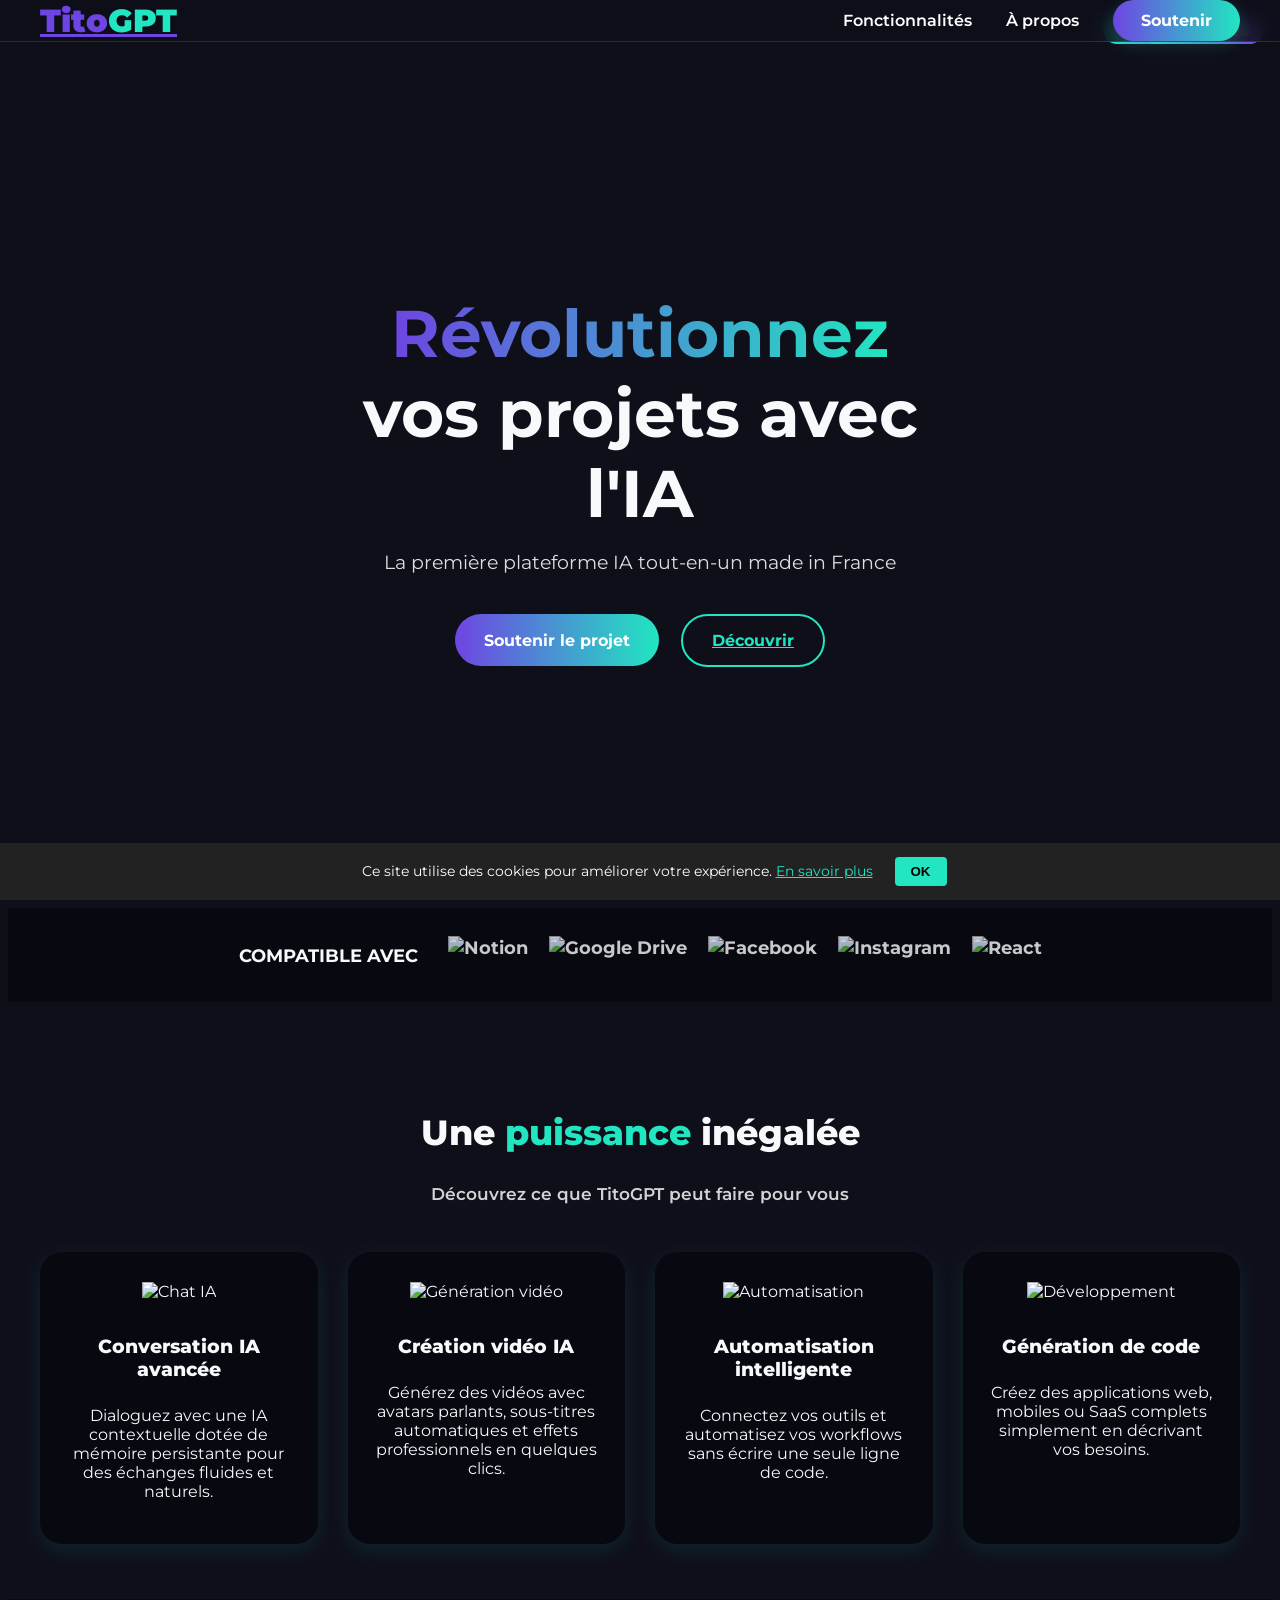
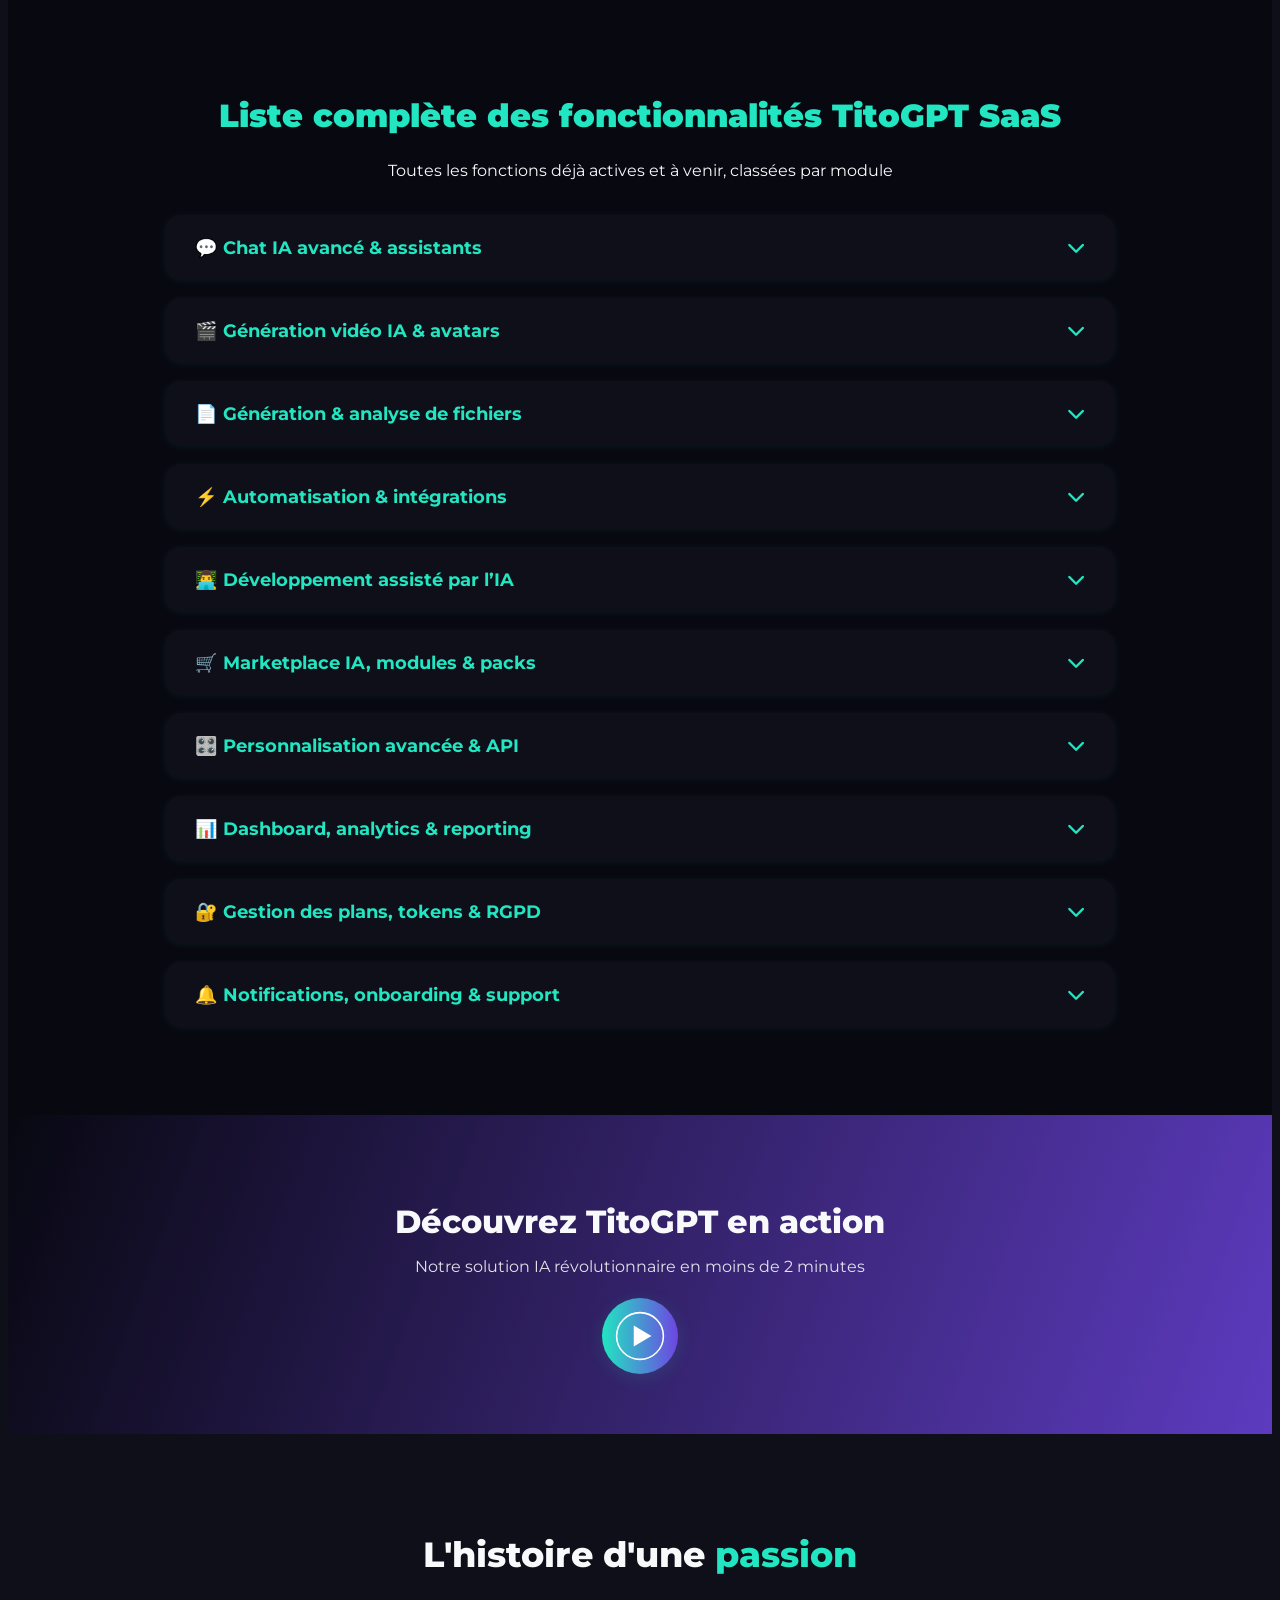
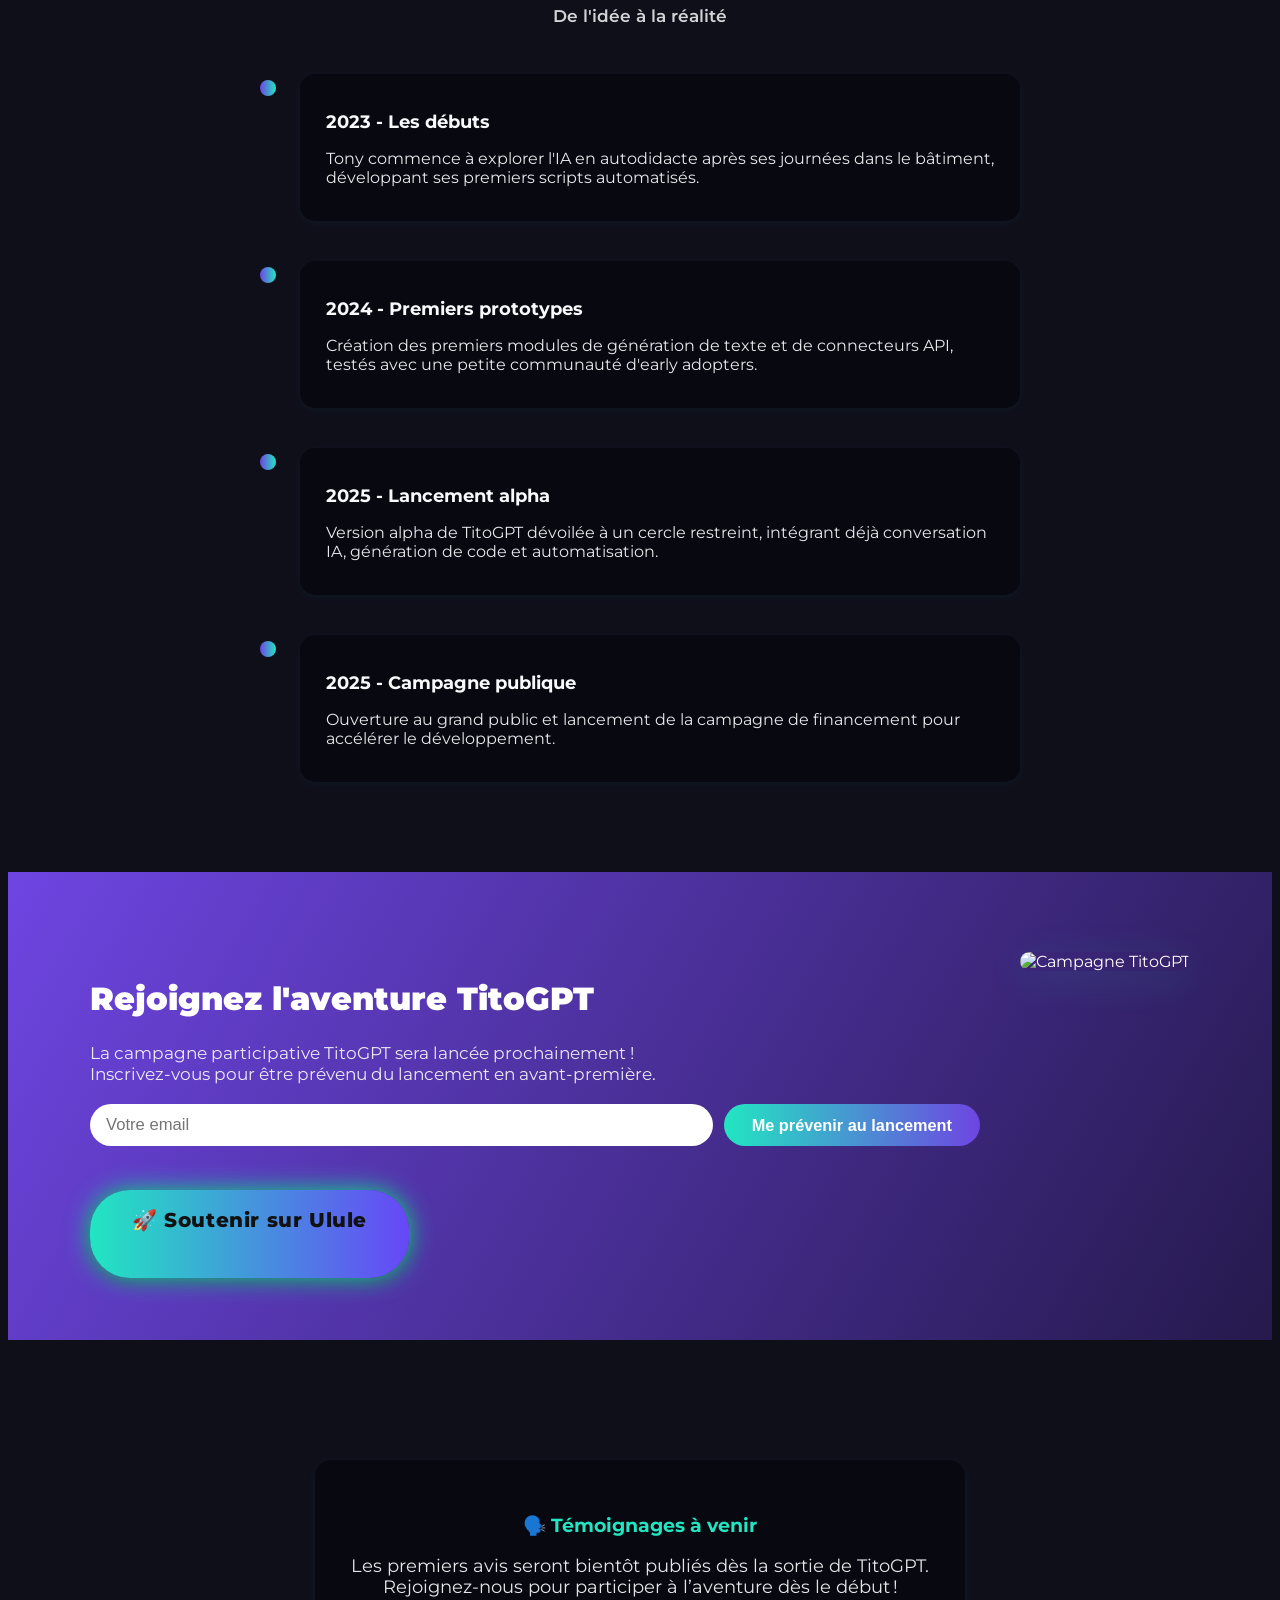
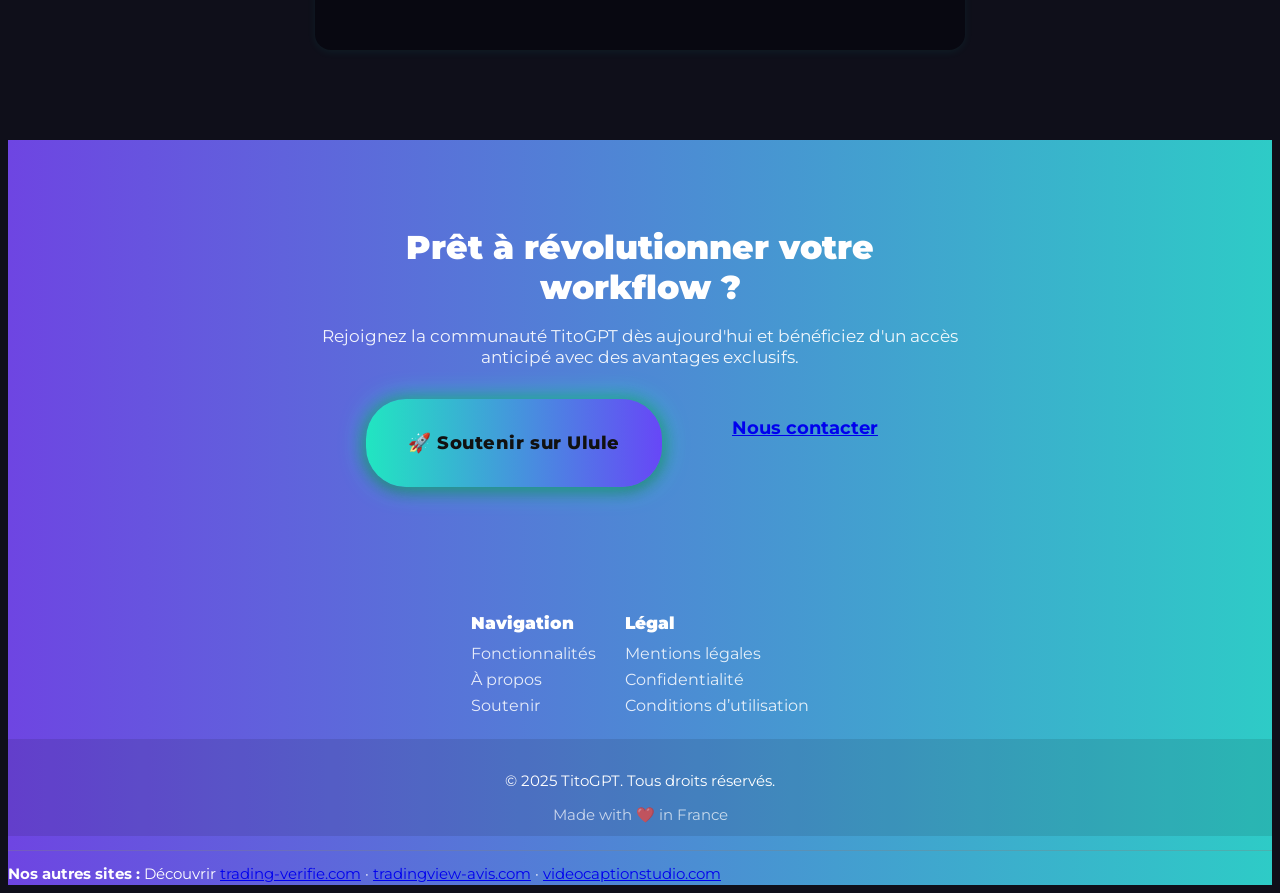
==== commit 51bd9103: "Update homepage footer + sitemap lastmod" ====
--- a/index.html
+++ b/index.html
@@ -1,24 +1,24 @@
 <!DOCTYPE html>
 <html lang="fr">
 <head>
-  <meta charset="UTF-8">
-  <meta name="viewport" content="width=device-width, initial-scale=1.0">
-  <title>TitoGPT - Plateforme IA Tout-en-un Française | Création, Automatisation, Génération</title>
-  <meta name="description" content="Découvrez TitoGPT, la plateforme IA française révolutionnaire pour générer du contenu, automatiser vos workflows et développer des projets sans code. Essayez gratuitement !">
+  <meta charset="UTF-8">
+  <meta name="viewport" content="width=device-width, initial-scale=1.0">
+  <title>TitoGPT | Plateforme IA tout-en-un : automation &amp; no-code</title>
+  <meta name="description" content="TitoGPT est une plateforme IA tout-en-un : chat, génération de contenu et automatisation de workflows avec des outils no-code. Accès gratuit.">
   <meta name="keywords" content="IA, SaaS, GPT, automation, génération vidéo, intelligence artificielle, startup française">
   <meta name="author" content="TitoGPT">
   <meta name="robots" content="index, follow">
   <meta property="og:title" content="TitoGPT – L'IA nouvelle génération">
   <meta property="og:description" content="Plateforme IA tout-en-un made in France">
   <meta property="og:type" content="website">
-  <meta property="og:url" content="https://titogpt.com">
+  <meta property="og:url" content="https://titogpt.app/">
   <meta property="og:image" content="https://titogpt.com/images/social-preview.jpg">
   <link rel="stylesheet" href="https://cdnjs.cloudflare.com/ajax/libs/animate.css/4.1.1/animate.min.css">
   <link rel="stylesheet" href="https://fonts.googleapis.com/css2?family=Montserrat:wght@400;500;600;700;800;900&family=Space+Grotesk:wght@400;500;700&display=swap">
   <link rel="stylesheet" href="https://cdnjs.cloudflare.com/ajax/libs/font-awesome/6.4.0/css/all.min.css">
   <link rel="stylesheet" href="style.css">
   <link rel="icon" href="favicon.ico" type="image/x-icon">
-  <link rel="canonical" href="https://titogpt.com">
+  <link rel="canonical" href="https://titogpt.app/">
   <meta name="google-site-verification" content="googlec691cf23772ca2bd.html">
   <script type="application/ld+json">
     {
@@ -468,6 +468,14 @@
       <span>Made with ❤️ in France</span>
     </div>
   </div>
+
+<!-- site-network:start -->
+  <div class="site-network" style="margin-top:14px;padding-top:12px;border-top:1px solid rgba(128,128,128,.35);">
+    <div class="container" style="font-size:0.95rem;line-height:1.4;">
+      <p style="margin:0;"><strong>Nos autres sites :</strong> Découvrir <a href="https://trading-verifie.com/" target="_blank" rel="noopener">trading-verifie.com</a> · <a href="https://tradingview-avis.com/" target="_blank" rel="noopener">tradingview-avis.com</a> · <a href="https://videocaptionstudio.com/" target="_blank" rel="noopener">videocaptionstudio.com</a></p>
+    </div>
+  </div>
+<!-- site-network:end -->
 </footer>
 
 <!-- Scripts -->
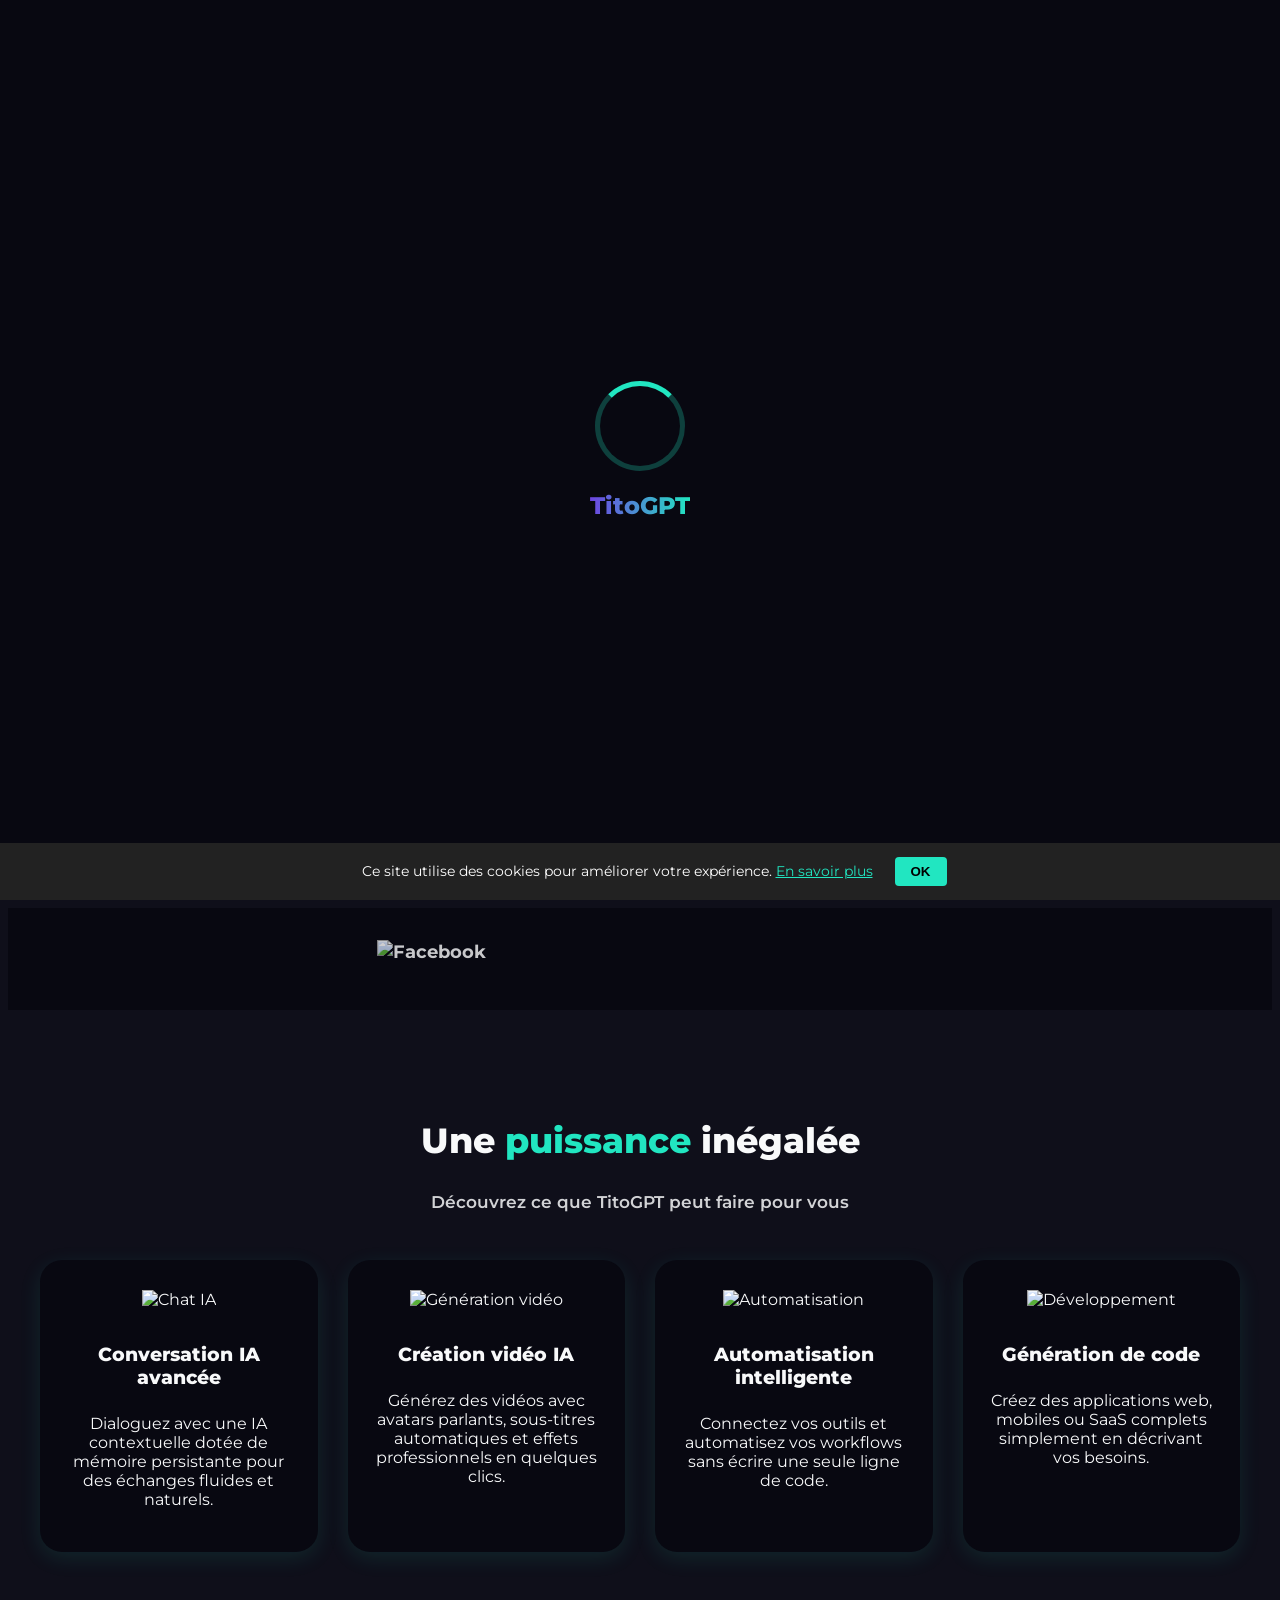
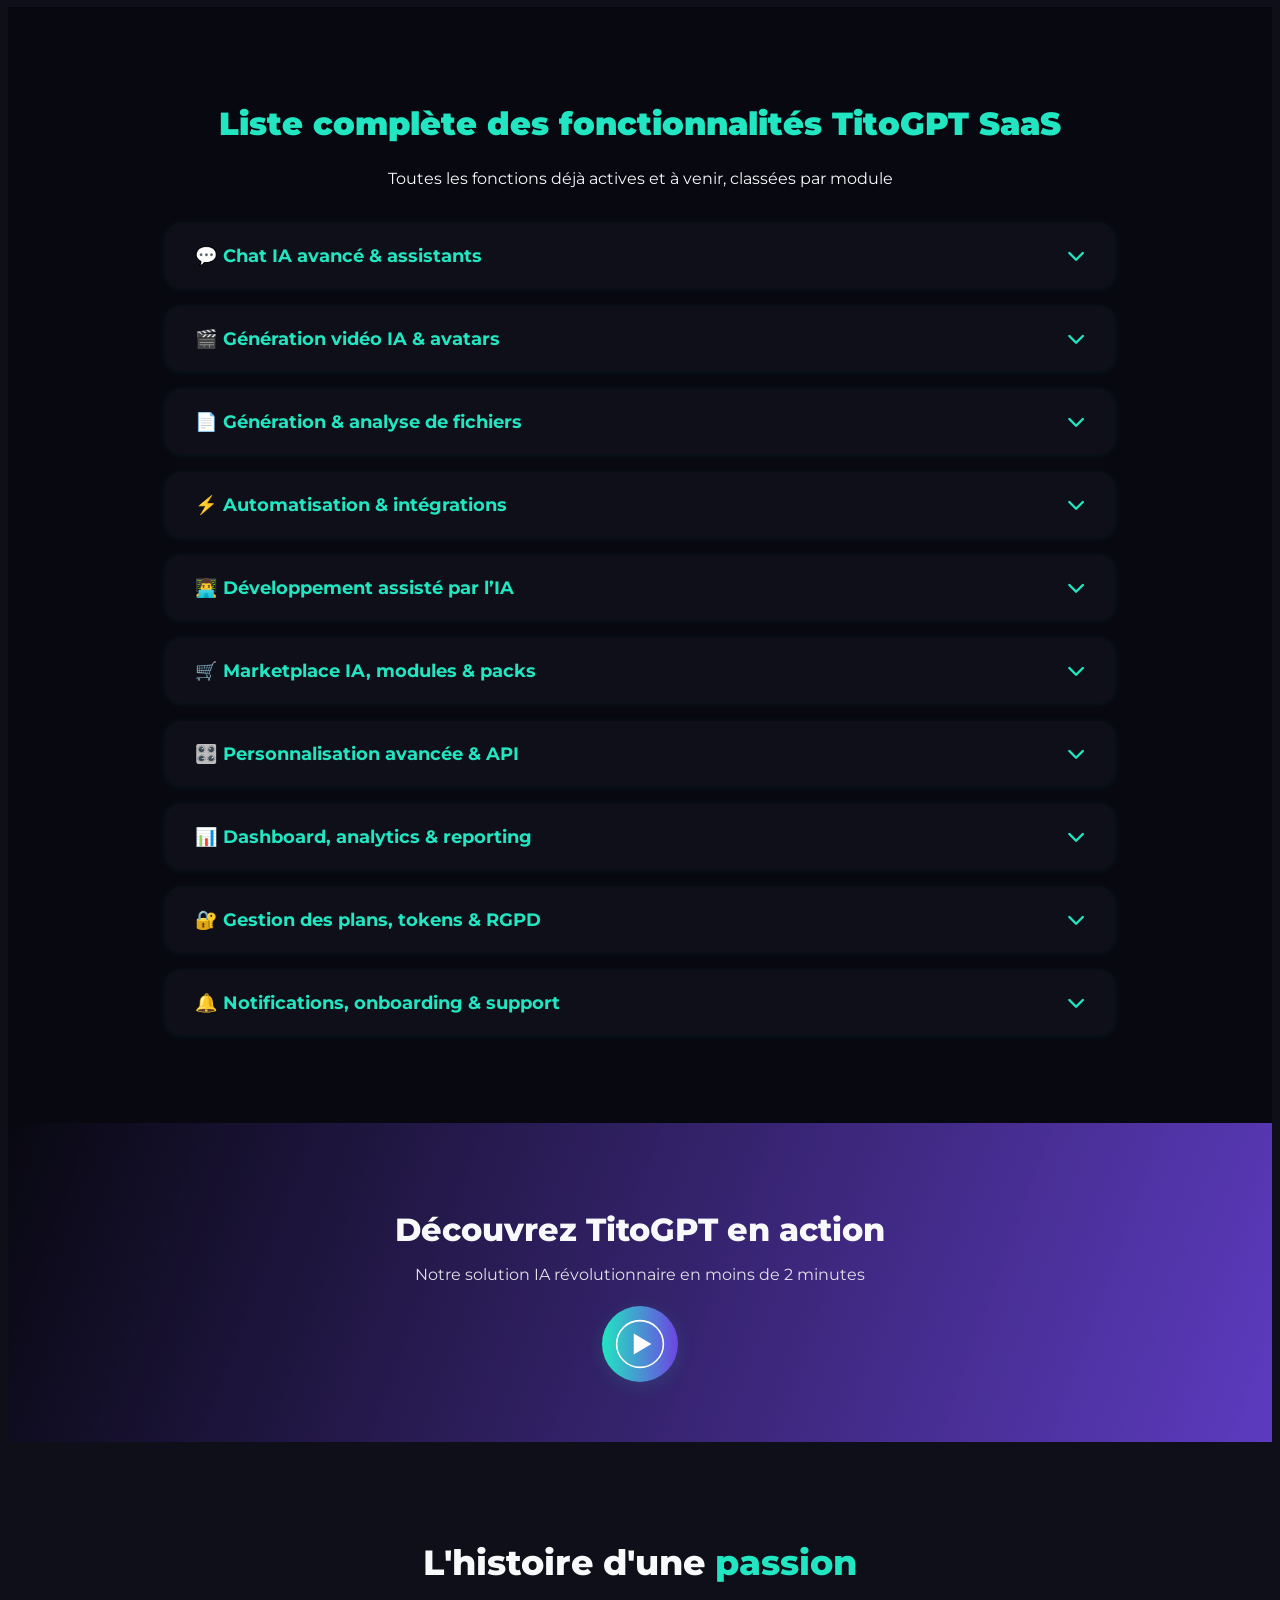
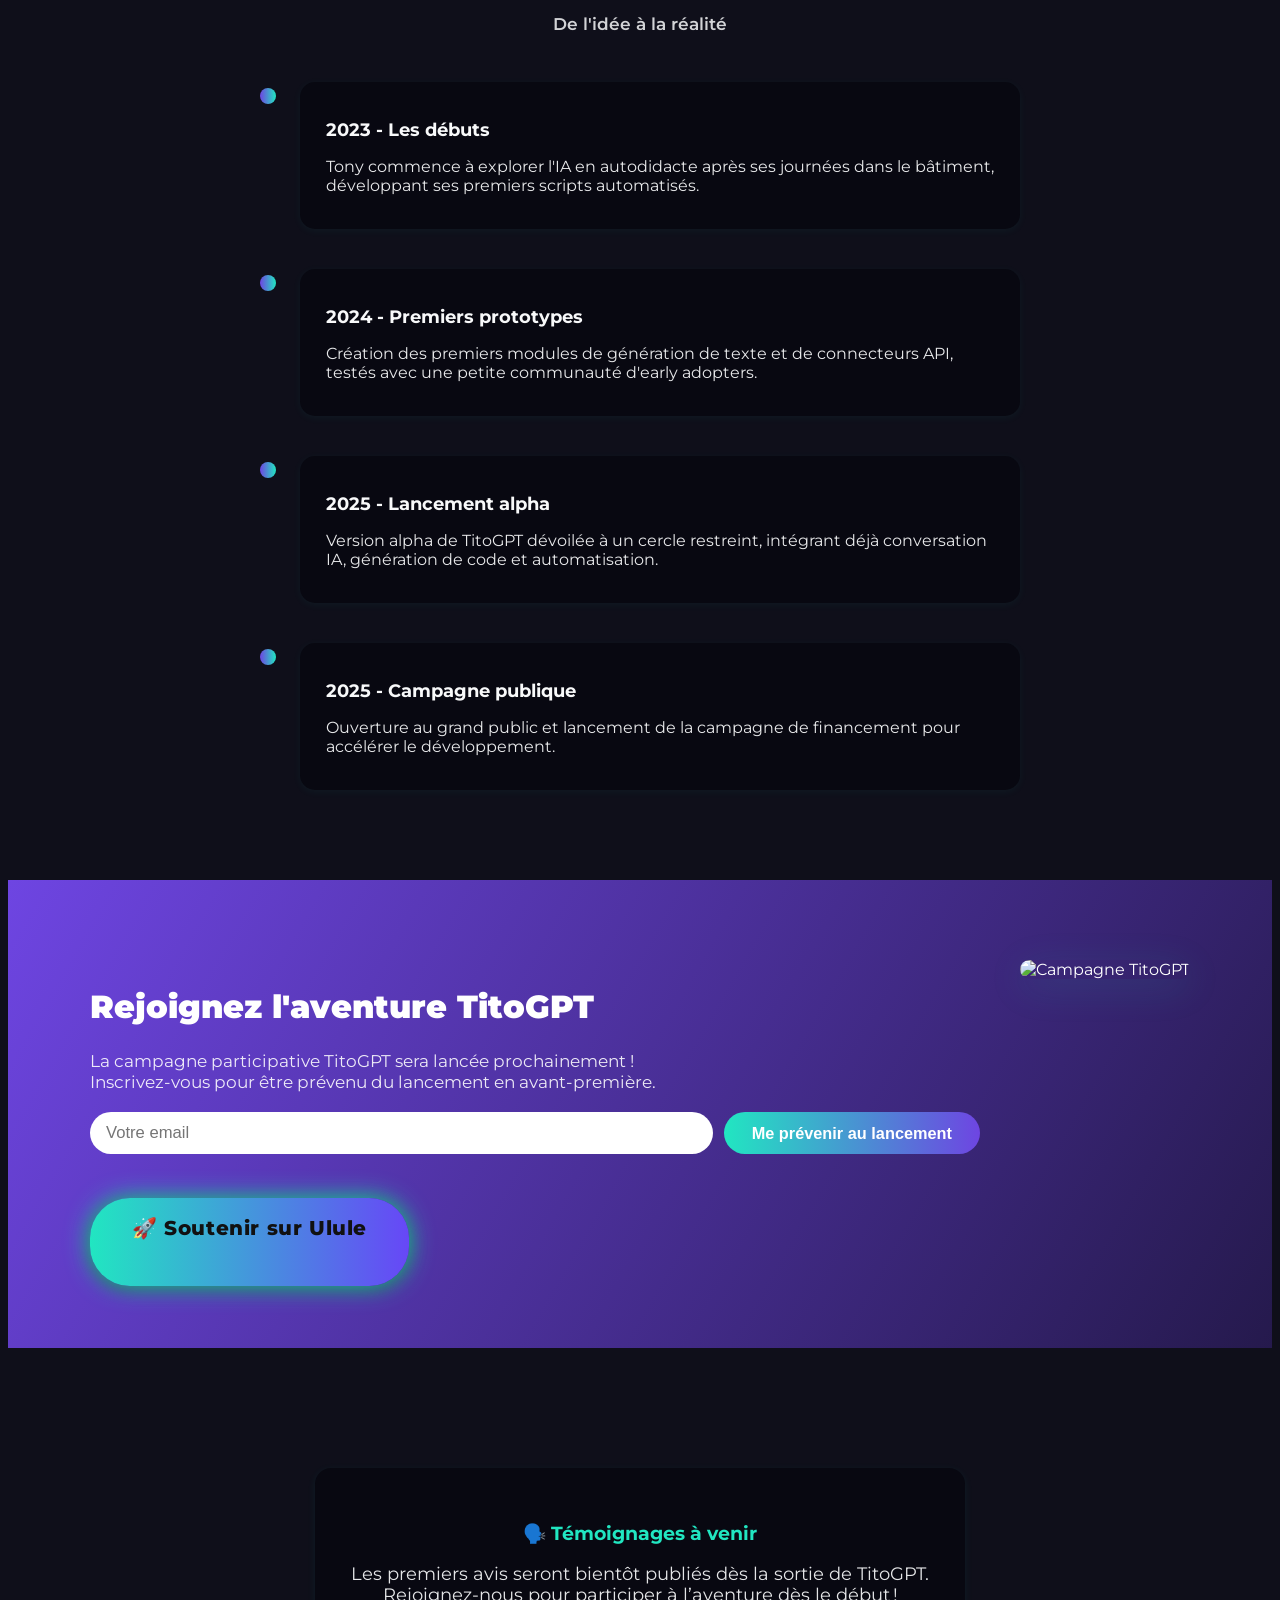
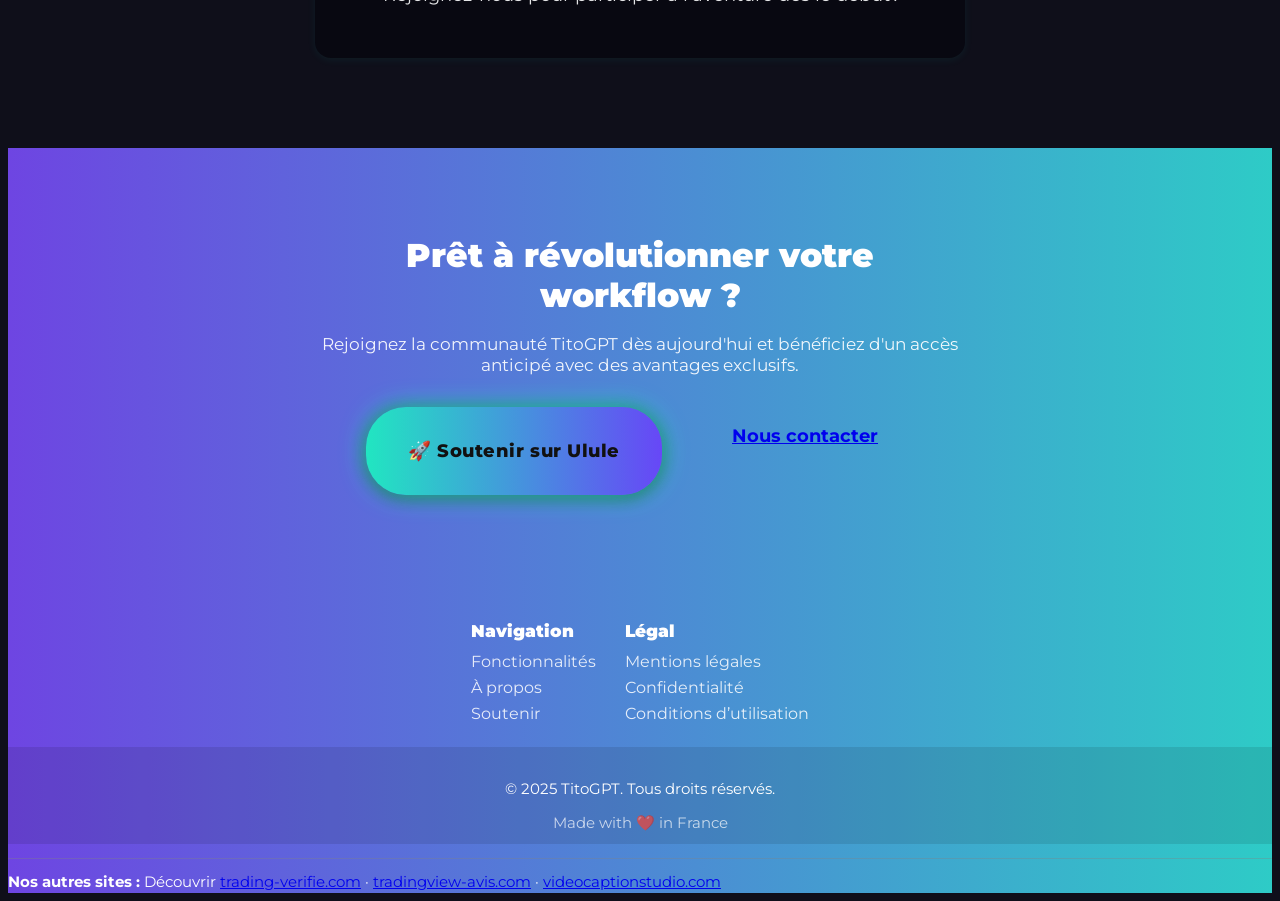
==== commit a67ac4e6: "Add ES and DE versions" ====
--- a/index.html
+++ b/index.html
@@ -1,26 +1,28 @@
 <!DOCTYPE html>
 <html lang="fr">
-<head>
-  <meta charset="UTF-8">
-  <meta name="viewport" content="width=device-width, initial-scale=1.0">
-  <title>TitoGPT | Plateforme IA tout-en-un : automation &amp; no-code</title>
-  <meta name="description" content="TitoGPT est une plateforme IA tout-en-un : chat, génération de contenu et automatisation de workflows avec des outils no-code. Accès gratuit.">
-  <meta name="keywords" content="IA, SaaS, GPT, automation, génération vidéo, intelligence artificielle, startup française">
-  <meta name="author" content="TitoGPT">
-  <meta name="robots" content="index, follow">
-  <meta property="og:title" content="TitoGPT – L'IA nouvelle génération">
-  <meta property="og:description" content="Plateforme IA tout-en-un made in France">
-  <meta property="og:type" content="website">
-  <meta property="og:url" content="https://titogpt.app/">
-  <meta property="og:image" content="https://titogpt.com/images/social-preview.jpg">
-  <link rel="stylesheet" href="https://cdnjs.cloudflare.com/ajax/libs/animate.css/4.1.1/animate.min.css">
-  <link rel="stylesheet" href="https://fonts.googleapis.com/css2?family=Montserrat:wght@400;500;600;700;800;900&family=Space+Grotesk:wght@400;500;700&display=swap">
-  <link rel="stylesheet" href="https://cdnjs.cloudflare.com/ajax/libs/font-awesome/6.4.0/css/all.min.css">
-  <link rel="stylesheet" href="style.css">
-  <link rel="icon" href="favicon.ico" type="image/x-icon">
-  <link rel="canonical" href="https://titogpt.app/">
-  <meta name="google-site-verification" content="googlec691cf23772ca2bd.html">
-  <script type="application/ld+json">
+<head><meta charset="utf-8"/><meta name="viewport" content="width=device-width, initial-scale=1.0"/><title>TitoGPT | Plateforme IA tout-en-un : automation et no-code</title>
+<meta name="description" content="TitoGPT est une plateforme IA tout-en-un : chat, génération de contenu et automatisation de workflows avec des outils no-code. Accès gratuit."/>
+<meta name="keywords" content="IA, SaaS, GPT, automation, génération vidéo, intelligence artificielle, startup française"/>
+<meta name="author" content="TitoGPT"/>
+<meta name="robots" content="index, follow"/>
+<meta property="og:title" content="TitoGPT | Plateforme IA tout-en-un : automation et no-code"/>
+<meta property="og:description" content="TitoGPT est une plateforme IA tout-en-un : chat, génération de contenu et automatisation de workflows avec des outils no-code. Accès gratuit."/>
+<meta property="og:type" content="website"/>
+<meta property="og:url" content="https://titogpt.app/"/>
+<meta property="og:image" content="https://titogpt.com/images/social-preview.jpg"/>
+<link href="https://cdnjs.cloudflare.com/ajax/libs/animate.css/4.1.1/animate.min.css" rel="stylesheet"/>
+<link href="https://fonts.googleapis.com/css2?family=Montserrat:wght@400;500;600;700;800;900&amp;family=Space+Grotesk:wght@400;500;700&amp;display=swap" rel="stylesheet"/>
+<link href="https://cdnjs.cloudflare.com/ajax/libs/font-awesome/6.4.0/css/all.min.css" rel="stylesheet"/>
+<link href="style.css" rel="stylesheet"/>
+<link href="favicon.ico" rel="icon" type="image/x-icon"/>
+<link rel="canonical" href="https://titogpt.app/"/>
+<link href="https://titogpt.app/" hreflang="fr" rel="alternate"/>
+<link href="https://titogpt.app/es/" hreflang="es" rel="alternate"/>
+<link href="https://titogpt.app/de/" hreflang="de" rel="alternate"/>
+<link href="https://titogpt.app/" hreflang="x-default" rel="alternate"/>
+<meta name="google-site-verification" content="googlec691cf23772ca2bd.html"/>
+<!-- Google tag (gtag.js) -->
+<meta property="og:site_name" content="TitoGPT"/><meta property="og:image:alt" content="TitoGPT | Plateforme IA tout-en-un : automation &amp; no-code"/><meta name="twitter:title" content="TitoGPT | Plateforme IA tout-en-un : automation et no-code"/><meta name="twitter:description" content="TitoGPT est une plateforme IA tout-en-un : chat, génération de contenu et automatisation de workflows avec des outils no-code. Accès gratuit."/><meta name="twitter:url" content="https://titogpt.app/"/><meta name="twitter:image" content="https://titogpt.com/images/social-preview.jpg"/><meta name="twitter:image:alt" content="TitoGPT | Plateforme IA tout-en-un : automation et no-code"/><meta name="twitter:card" content="summary_large_image"/><link rel="preconnect" href="https://www.googletagmanager.com" crossorigin=""/><link rel="preconnect" href="https://fonts.googleapis.com" crossorigin=""/><link rel="preconnect" href="https://cdnjs.cloudflare.com" crossorigin=""/><link rel="preconnect" href="https://www.google-analytics.com" crossorigin=""/><link rel="preconnect" href="https://www.gstatic.com" crossorigin=""/><link rel="preconnect" href="https://fonts.gstatic.com" crossorigin=""/><script type="application/ld+json">
     {
       "@context": "https://schema.org",
       "@type": "Organization",
@@ -29,515 +31,425 @@
       "logo": "https://titogpt.com/logo.png",
       "description": "Plateforme IA tout-en-un made in France"
     }
-  </script>
-
-  <!-- Google tag (gtag.js) -->
-<script async src="https://www.googletagmanager.com/gtag/js?id=G-MJRRBH1ZSP"></script>
-<script>
+  </script><script async="" src="https://www.googletagmanager.com/gtag/js?id=G-MJRRBH1ZSP"></script><script>
   window.dataLayer = window.dataLayer || [];
   function gtag(){dataLayer.push(arguments);}
   gtag('js', new Date());
 
   gtag('config', 'G-MJRRBH1ZSP');
-</script>
-</head>
+</script></head>
 <body>
-  <!-- Loader -->
-  <div class="loader">
-    <div class="loader-circle"></div>
-    <div class="loader-text">TitoGPT</div>
-  </div>
-
-  <!-- Navigation -->
-  <nav class="floating-nav">
-    <div class="nav-container">
-      <a class="logo" href="index.html">Tito<span>GPT</span></a>
-      <div class="nav-links">
-        <a class="nav-link" href="#features" data-text="Fonctionnalités">Fonctionnalités</a>
-        <a class="nav-link" href="#about" data-text="À propos">À propos</a>
-        <a class="cta-nav" href="https://fr.ulule.com/collecte-titogpt/coming-soon" target="_blank" rel="noopener">Soutenir</a>
-      </div>
-      <button class="menu-toggle" aria-label="Menu">
-        <span></span>
-        <span></span>
-        <span></span>
-      </button>
-    </div>
-    <div class="mobile-menu">
-      <a href="#features">Fonctionnalités</a>
-      <a href="#about">À propos</a>
-      <a href="#campaign" class="cta-nav">Soutenir</a>
-    </div>
-  </nav>
-
-  <!-- Hero section -->
-  <header class="hero-section">
-    <div id="particles-js"></div>
-    <div class="hero-content">
-      <h1 class="hero-title">
-        <span class="gradient-text typed-text">Révolutionnez</span> vos projets avec l'IA
+<!-- Loader -->
+<div class="loader">
+<div class="loader-circle"></div>
+<div class="loader-text">TitoGPT</div>
+</div>
+<!-- Navigation -->
+<nav class="floating-nav">
+<div class="nav-container">
+<a class="logo" href="index.html">Tito<span>GPT</span></a>
+<div class="nav-links">
+<a class="nav-link" data-text="Fonctionnalités" href="#features">Fonctionnalités</a>
+<a class="nav-link" data-text="À propos" href="#about">À propos</a>
+<a class="cta-nav" href="https://fr.ulule.com/collecte-titogpt/coming-soon" rel="noopener noreferrer" target="_blank">Soutenir</a>
+</div>
+<button aria-label="Menu" class="menu-toggle">
+<span></span>
+<span></span>
+<span></span>
+</button>
+</div>
+<div class="mobile-menu">
+<a href="#features">Fonctionnalités</a>
+<a href="#about">À propos</a>
+<a class="cta-nav" href="#campaign">Soutenir</a>
+</div>
+</nav>
+<!-- Hero section -->
+<header class="hero-section">
+<div id="particles-js"></div>
+<div class="hero-content">
+<h1 class="hero-title">
+<span class="gradient-text typed-text">Révolutionnez</span> vos projets avec l'IA
       </h1>
-      <p class="hero-subtitle">La première plateforme IA tout-en-un made in France</p>
-      <div class="hero-buttons">
-        <a href="https://fr.ulule.com/collecte-titogpt/coming-soon" class="btn-glow magnetic" target="_blank" rel="noopener">
-  <span class="btn-text">Soutenir le projet</span>
-  <span class="btn-gradient"></span>
+<p class="hero-subtitle">La première plateforme IA tout-en-un made in France</p>
+<div class="hero-buttons">
+<a class="btn-glow magnetic" href="https://fr.ulule.com/collecte-titogpt/coming-soon" rel="noopener noreferrer" target="_blank">
+<span class="btn-text">Soutenir le projet</span>
+<span class="btn-gradient"></span>
 </a>
-        <a href="#features" class="btn-transparent magnetic">Découvrir</a>
-      </div>
-    </div>
-    <div class="hero-3d-container">
-      <canvas id="hero-3d"></canvas>
-    </div>
-    <div class="scroll-indicator">
-      <span class="scroller">▼</span>
-    </div>
-  </header>
-
-  <!-- Section marques partenaires -->
-  <section class="partners-scroll">
-    <div class="scrolling-text">
-      <span>COMPATIBLE AVEC</span>
-      <div class="logos">
-        <img src="https://upload.wikimedia.org/wikipedia/commons/thumb/b/b2/Notion_logo.svg/2048px-Notion_logo.svg.png" alt="Notion">
-        <img src="https://upload.wikimedia.org/wikipedia/commons/thumb/d/da/Google_Drive_logo.png/600px-Google_Drive_logo.png" alt="Google Drive">
-        <img src="https://upload.wikimedia.org/wikipedia/commons/thumb/0/05/Facebook_Logo_%282019%29.png/1024px-Facebook_Logo_%282019%29.png" alt="Facebook">
-        <img src="https://upload.wikimedia.org/wikipedia/commons/thumb/9/95/Instagram_logo_2022.svg/1024px-Instagram_logo_2022.svg.png" alt="Instagram">
-        <img src="https://upload.wikimedia.org/wikipedia/commons/thumb/a/a7/React-icon.svg/1280px-React-icon.svg.png" alt="React">
-      </div>
-    </div>
-  </section>
-
-  <!-- Section fonctionnalités -->
-  <section id="features" class="features-section">
-    <div class="section-header">
-      <h2 class="section-title">Une <span class="highlight">puissance</span> inégalée</h2>
-      <p class="section-subtitle">Découvrez ce que TitoGPT peut faire pour vous</p>
-    </div>
-    <div class="features-grid">
-      <div class="feature-card">
-        <div class="feature-icon">
-          <img src="https://cdn-icons-png.flaticon.com/512/2933/2933245.png" alt="Chat IA">
-        </div>
-        <h3>Conversation IA avancée</h3>
-        <p>Dialoguez avec une IA contextuelle dotée de mémoire persistante pour des échanges fluides et naturels.</p>
-        <div class="card-bubble">+12 modèles</div>
-      </div>
-      <div class="feature-card">
-        <div class="feature-icon">
-          <img src="https://cdn-icons-png.flaticon.com/512/3659/3659899.png" alt="Génération vidéo">
-        </div>
-        <h3>Création vidéo IA</h3>
-        <p>Générez des vidéos avec avatars parlants, sous-titres automatiques et effets professionnels en quelques clics.</p>
-        <div class="card-bubble">Nouveau</div>
-      </div>
-      <div class="feature-card">
-        <div class="feature-icon">
-          <img src="https://cdn-icons-png.flaticon.com/512/2721/2721620.png" alt="Automatisation">
-        </div>
-        <h3>Automatisation intelligente</h3>
-        <p>Connectez vos outils et automatisez vos workflows sans écrire une seule ligne de code.</p>
-        <div class="card-bubble">+50 connecteurs</div>
-      </div>
-      <div class="feature-card">
-        <div class="feature-icon">
-          <img src="https://cdn-icons-png.flaticon.com/512/2885/2885407.png" alt="Développement">
-        </div>
-        <h3>Génération de code</h3>
-        <p>Créez des applications web, mobiles ou SaaS complets simplement en décrivant vos besoins.</p>
-        <div class="card-bubble">10 langages</div>
-      </div>
-    </div>
-  </section>
-
-  <!-- Section Fonctionnalités complètes -->
-  <section class="full-features-section">
-    <div class="full-features-header">
-      <h2 class="full-features-title">Liste complète des fonctionnalités TitoGPT SaaS</h2>
-      <p>Toutes les fonctions déjà actives et à venir, classées par module</p>
-    </div>
-    <div class="full-features-accordion" id="features-accordion">
-
-      <!-- Catégorie : Chat IA -->
-      <div class="feature-category">
-        <div class="category-header">
-          <span>💬 Chat IA avancé & assistants</span>
-          <span class="chevron"><i class="fa fa-chevron-down"></i></span>
-        </div>
-        <div class="feature-list">
-          <ul>
-            <li>Discussion IA contextuelle multi-modèles (GPT-4, Claude, Llama, Mistral...)</li>
-            <li>Mémoire intelligente par utilisateur (historique, souvenirs, projets)</li>
-            <li>Personnalisation de la personnalité de l’IA (ton, style, objectifs)</li>
-            <li>Assistant IA paramétrable (projets, tâches, favoris, compétences…)</li>
-            <li>Actions directes depuis le chat : génération, automatisation, recherche web, etc.</li>
-            <li>Moteur d’orchestration centralisé (validation manuelle, logs d’actions IA)</li>
-            <li>Multi-langues intégré (FR, EN, autres…)</li>
-          </ul>
-        </div>
-      </div>
-
-      <!-- Catégorie : Génération vidéo IA -->
-      <div class="feature-category">
-        <div class="category-header">
-          <span>🎬 Génération vidéo IA & avatars</span>
-          <span class="chevron"><i class="fa fa-chevron-down"></i></span>
-        </div>
-        <div class="feature-list">
-          <ul>
-            <li>Génération vidéo avec avatar IA animé (Heygen, Akool, Runway…)</li>
-            <li>Clonage voix avancé (ElevenLabs, multi-langues, voix custom)</li>
-            <li>Sous-titrage automatique et stylisé</li>
-            <li>Plusieurs formats (vertical, horizontal, carré, YouTube Shorts...)</li>
-            <li>Choix d’avatars, voix, scénarios, décors</li>
-            <li>Export direct, téléchargement ou partage en 1 clic</li>
-            <li>Fonction d’amélioration vidéo (qualité, bruit, résolution...)</li>
-          </ul>
-        </div>
-      </div>
-
-      <!-- Catégorie : Génération/Analyse de fichiers -->
-      <div class="feature-category">
-        <div class="category-header">
-          <span>📄 Génération & analyse de fichiers</span>
-          <span class="chevron"><i class="fa fa-chevron-down"></i></span>
-        </div>
-        <div class="feature-list">
-          <ul>
-            <li>Génération et analyse de PDF, Word, TXT, HTML</li>
-            <li>Import/export, résumé, synthèse et conversion de fichiers</li>
-            <li>Traduction instantanée (FR/EN)</li>
-            <li>Compression, splitting, fusion, extraction de données</li>
-            <li>Support des fichiers images (OCR, génération DALL·E...)</li>
-            <li>Gestion sécurisée via cloud</li>
-          </ul>
-        </div>
-      </div>
-
-      <!-- Catégorie : Automatisation & intégrations -->
-      <div class="feature-category">
-        <div class="category-header">
-          <span>⚡ Automatisation & intégrations</span>
-          <span class="chevron"><i class="fa fa-chevron-down"></i></span>
-        </div>
-        <div class="feature-list">
-          <ul>
-            <li>Intégrations Make.com, Zapier, Notion, Telegram, Google Drive...</li>
-            <li>API ouverte TitoGPT (endpoints IA, logs, fichiers, etc.)</li>
-            <li>Automatisation des actions IA via scénarios préconfigurés</li>
-            <li>Notifications email, Telegram, alertes automatisées</li>
-            <li>Webhooks, connecteurs personnalisés</li>
-          </ul>
-        </div>
-      </div>
-
-      <!-- Catégorie : Développement assisté IA -->
-      <div class="feature-category">
-        <div class="category-header">
-          <span>👨‍💻 Développement assisté par l’IA</span>
-          <span class="chevron"><i class="fa fa-chevron-down"></i></span>
-        </div>
-        <div class="feature-list">
-          <ul>
-            <li>Génération de code (app, site, automatisation, API, script…)</li>
-            <li>Déploiement guidé de projets SaaS, web ou mobile</li>
-            <li>Analyse et correction de code (lint, debug, suggestion)</li>
-            <li>Création automatisée de documentation, README, guides</li>
-            <li>Support multi-langages (JS, Python, PHP, Node, React…)</li>
-          </ul>
-        </div>
-      </div>
-
-      <!-- Catégorie : Marketplace IA -->
-      <div class="feature-category">
-        <div class="category-header">
-          <span>🛒 Marketplace IA, modules & packs</span>
-          <span class="chevron"><i class="fa fa-chevron-down"></i></span>
-        </div>
-        <div class="feature-list">
-          <ul>
-            <li>Achat & vente de scripts IA, prompts, templates, workflows</li>
-            <li>Packs premium, modules d’extension, API payantes</li>
-            <li>Gestion de droits/licences sur chaque module</li>
-            <li>Classement, recherche, notation communautaire</li>
-          </ul>
-        </div>
-      </div>
-
-      <!-- Catégorie : Personnalisation IA & API -->
-      <div class="feature-category">
-        <div class="category-header">
-          <span>🎛️ Personnalisation avancée & API</span>
-          <span class="chevron"><i class="fa fa-chevron-down"></i></span>
-        </div>
-        <div class="feature-list">
-          <ul>
-            <li>Configuration sur-mesure de l’assistant IA (mémoires, rôles, préférences)</li>
-            <li>Accès développeur : API REST, webhook, tokens API</li>
-            <li>Gestion des accès, sécurité, logs détaillés</li>
-            <li>Outils pour agence ou équipe (projets collaboratifs, gestion multi-comptes…)</li>
-          </ul>
-        </div>
-      </div>
-
-      <!-- Catégorie : Dashboard & analytics -->
-      <div class="feature-category">
-        <div class="category-header">
-          <span>📊 Dashboard, analytics & reporting</span>
-          <span class="chevron"><i class="fa fa-chevron-down"></i></span>
-        </div>
-        <div class="feature-list">
-          <ul>
-            <li>Historique complet des actions IA et projets</li>
-            <li>Statistiques d’utilisation, quotas, consommation tokens</li>
-            <li>Rapports détaillés, exports CSV/PDF</li>
-            <li>Alertes limites, suivi en temps réel</li>
-          </ul>
-        </div>
-      </div>
-
-      <!-- Catégorie : Sécurité, tokens, gestion plans -->
-      <div class="feature-category">
-        <div class="category-header">
-          <span>🔐 Gestion des plans, tokens & RGPD</span>
-          <span class="chevron"><i class="fa fa-chevron-down"></i></span>
-        </div>
-        <div class="feature-list">
-          <ul>
-            <li>Système de tokens (Gratuit, Pro, Ultimate, packs à la demande)</li>
-            <li>Gestion des quotas, limitations et alertes</li>
-            <li>Paiement Stripe intégré, factures, abonnements</li>
-            <li>RGPD, suppression/export des données utilisateur</li>
-            <li>Politique de confidentialité et mentions légales complètes</li>
-          </ul>
-        </div>
-      </div>
-
-      <!-- Catégorie : Notifications, onboarding, guides -->
-      <div class="feature-category">
-        <div class="category-header">
-          <span>🔔 Notifications, onboarding & support</span>
-          <span class="chevron"><i class="fa fa-chevron-down"></i></span>
-        </div>
-        <div class="feature-list">
-          <ul>
-            <li>Notifications emails et Telegram (résultats, alertes, suivi...)</li>
-            <li>Onboarding IA guidé et interactif</li>
-            <li>Guides d’utilisation intégrés, FAQ, support réactif</li>
-            <li>Accès anticipé aux nouveautés</li>
-          </ul>
-        </div>
-      </div>
-    </div>
-  </section>
-
-  <!-- Section vidéo immersive -->
-  <section class="video-section">
-    <div class="video-container">
-      <div class="video-content">
-        <h2 class="animate__animated">Découvrez TitoGPT en action</h2>
-        <p>Notre solution IA révolutionnaire en moins de 2 minutes</p>
-        <div class="play-button">
-          <svg viewBox="0 0 100 100">
-            <circle cx="50" cy="50" r="45" fill="none" stroke="#fff" stroke-width="3"></circle>
-            <polygon points="38,30 72,50 38,70" fill="#fff"></polygon>
-          </svg>
-        </div>
-      </div>
-    </div>
-  </section>
-
-  <!-- Section à propos avec timeline -->
-  <section id="about" class="about-section">
-    <div class="section-header">
-      <h2 class="section-title">L'histoire d'une <span class="highlight">passion</span></h2>
-      <p class="section-subtitle">De l'idée à la réalité</p>
-    </div>
-    <div class="timeline">
-      <div class="timeline-item">
-        <div class="timeline-dot"></div>
-        <div class="timeline-content animate__animated">
-          <h3>2023 - Les débuts</h3>
-          <p>Tony commence à explorer l'IA en autodidacte après ses journées dans le bâtiment, développant ses premiers scripts automatisés.</p>
-        </div>
-      </div>
-      <div class="timeline-item">
-        <div class="timeline-dot"></div>
-        <div class="timeline-content animate__animated">
-          <h3>2024 - Premiers prototypes</h3>
-          <p>Création des premiers modules de génération de texte et de connecteurs API, testés avec une petite communauté d'early adopters.</p>
-        </div>
-      </div>
-      <div class="timeline-item">
-        <div class="timeline-dot"></div>
-        <div class="timeline-content animate__animated">
-          <h3>2025 - Lancement alpha</h3>
-          <p>Version alpha de TitoGPT dévoilée à un cercle restreint, intégrant déjà conversation IA, génération de code et automatisation.</p>
-        </div>
-      </div>
-      <div class="timeline-item">
-        <div class="timeline-dot"></div>
-        <div class="timeline-content animate__animated">
-          <h3>2025 - Campagne publique</h3>
-          <p>Ouverture au grand public et lancement de la campagne de financement pour accélérer le développement.</p>
-        </div>
-      </div>
-    </div>
-  </section>
-
-  <!-- Section campagne : newsletter + bouton Ulule désactivé -->
-  <section id="campaign" class="campaign-section">
-    <div class="campaign-container">
-      <div class="campaign-content">
-        <h2>Rejoignez l'aventure TitoGPT</h2>
-        <p class="campaign-subtitle">La campagne participative TitoGPT sera lancée prochainement !<br>Inscrivez-vous pour être prévenu du lancement en avant-première.</p>
-        <form class="campaign-form" id="newsletter-form" autocomplete="off" style="margin-bottom: 12px;">
-  <input type="email" id="newsletter-email" placeholder="Votre email" required>
-  <button type="submit">Me prévenir au lancement</button>
+<a class="btn-transparent magnetic" href="#features">Découvrir</a>
+</div>
+</div>
+<div class="hero-3d-container">
+<canvas id="hero-3d"></canvas>
+</div>
+<div class="scroll-indicator">
+<span class="scroller">▼</span>
+</div>
+</header>
+<!-- Section marques partenaires -->
+<section class="partners-scroll">
+<div class="scrolling-text">
+<span>COMPATIBLE AVEC</span>
+<div class="logos">
+<img alt="Notion" height="2048" src="https://upload.wikimedia.org/wikipedia/commons/thumb/e/e9/Notion-logo.svg/2048px-Notion-logo.svg.png" width="2048"/>
+<img alt="Google Drive" height="600" src="https://upload.wikimedia.org/wikipedia/commons/thumb/d/da/Google_Drive_logo.png/600px-Google_Drive_logo.png" width="600"/>
+<img alt="Facebook" height="1024" src="https://upload.wikimedia.org/wikipedia/commons/thumb/0/05/Facebook_Logo_%282019%29.png/1024px-Facebook_Logo_%282019%29.png" width="1024"/>
+<img alt="Instagram" height="1024" src="https://upload.wikimedia.org/wikipedia/commons/thumb/9/95/Instagram_logo_2022.svg/1024px-Instagram_logo_2022.svg.png" width="1024"/>
+<img alt="React" height="1139" src="https://upload.wikimedia.org/wikipedia/commons/thumb/a/a7/React-icon.svg/1280px-React-icon.svg.png" width="1280"/>
+</div>
+</div>
+</section>
+<!-- Section fonctionnalités -->
+<section class="features-section" id="features">
+<div class="section-header">
+<h2 class="section-title">Une <span class="highlight">puissance</span> inégalée</h2>
+<p class="section-subtitle">Découvrez ce que TitoGPT peut faire pour vous</p>
+</div>
+<div class="features-grid">
+<div class="feature-card">
+<div class="feature-icon">
+<img alt="Chat IA" height="512" src="https://cdn-icons-png.flaticon.com/512/2933/2933245.png" width="512"/>
+</div>
+<h3>Conversation IA avancée</h3>
+<p>Dialoguez avec une IA contextuelle dotée de mémoire persistante pour des échanges fluides et naturels.</p>
+<div class="card-bubble">+12 modèles</div>
+</div>
+<div class="feature-card">
+<div class="feature-icon">
+<img alt="Génération vidéo" height="512" src="https://cdn-icons-png.flaticon.com/512/3659/3659899.png" width="512"/>
+</div>
+<h3>Création vidéo IA</h3>
+<p>Générez des vidéos avec avatars parlants, sous-titres automatiques et effets professionnels en quelques clics.</p>
+<div class="card-bubble">Nouveau</div>
+</div>
+<div class="feature-card">
+<div class="feature-icon">
+<img alt="Automatisation" height="512" src="https://cdn-icons-png.flaticon.com/512/2721/2721620.png" width="512"/>
+</div>
+<h3>Automatisation intelligente</h3>
+<p>Connectez vos outils et automatisez vos workflows sans écrire une seule ligne de code.</p>
+<div class="card-bubble">+50 connecteurs</div>
+</div>
+<div class="feature-card">
+<div class="feature-icon">
+<img alt="Développement" height="512" src="https://cdn-icons-png.flaticon.com/512/2885/2885407.png" width="512"/>
+</div>
+<h3>Génération de code</h3>
+<p>Créez des applications web, mobiles ou SaaS complets simplement en décrivant vos besoins.</p>
+<div class="card-bubble">10 langages</div>
+</div>
+</div>
+</section>
+<!-- Section Fonctionnalités complètes -->
+<section class="full-features-section">
+<div class="full-features-header">
+<h2 class="full-features-title">Liste complète des fonctionnalités TitoGPT SaaS</h2>
+<p>Toutes les fonctions déjà actives et à venir, classées par module</p>
+</div>
+<div class="full-features-accordion" id="features-accordion">
+<!-- Catégorie : Chat IA -->
+<div class="feature-category">
+<div class="category-header">
+<span>💬 Chat IA avancé &amp; assistants</span>
+<span class="chevron"><i class="fa fa-chevron-down"></i></span>
+</div>
+<div class="feature-list">
+<ul>
+<li>Discussion IA contextuelle multi-modèles (GPT-4, Claude, Llama, Mistral...)</li>
+<li>Mémoire intelligente par utilisateur (historique, souvenirs, projets)</li>
+<li>Personnalisation de la personnalité de l’IA (ton, style, objectifs)</li>
+<li>Assistant IA paramétrable (projets, tâches, favoris, compétences…)</li>
+<li>Actions directes depuis le chat : génération, automatisation, recherche web, etc.</li>
+<li>Moteur d’orchestration centralisé (validation manuelle, logs d’actions IA)</li>
+<li>Multi-langues intégré (FR, EN, autres…)</li>
+</ul>
+</div>
+</div>
+<!-- Catégorie : Génération vidéo IA -->
+<div class="feature-category">
+<div class="category-header">
+<span>🎬 Génération vidéo IA &amp; avatars</span>
+<span class="chevron"><i class="fa fa-chevron-down"></i></span>
+</div>
+<div class="feature-list">
+<ul>
+<li>Génération vidéo avec avatar IA animé (Heygen, Akool, Runway…)</li>
+<li>Clonage voix avancé (ElevenLabs, multi-langues, voix custom)</li>
+<li>Sous-titrage automatique et stylisé</li>
+<li>Plusieurs formats (vertical, horizontal, carré, YouTube Shorts...)</li>
+<li>Choix d’avatars, voix, scénarios, décors</li>
+<li>Export direct, téléchargement ou partage en 1 clic</li>
+<li>Fonction d’amélioration vidéo (qualité, bruit, résolution...)</li>
+</ul>
+</div>
+</div>
+<!-- Catégorie : Génération/Analyse de fichiers -->
+<div class="feature-category">
+<div class="category-header">
+<span>📄 Génération &amp; analyse de fichiers</span>
+<span class="chevron"><i class="fa fa-chevron-down"></i></span>
+</div>
+<div class="feature-list">
+<ul>
+<li>Génération et analyse de PDF, Word, TXT, HTML</li>
+<li>Import/export, résumé, synthèse et conversion de fichiers</li>
+<li>Traduction instantanée (FR/EN)</li>
+<li>Compression, splitting, fusion, extraction de données</li>
+<li>Support des fichiers images (OCR, génération DALL·E...)</li>
+<li>Gestion sécurisée via cloud</li>
+</ul>
+</div>
+</div>
+<!-- Catégorie : Automatisation & intégrations -->
+<div class="feature-category">
+<div class="category-header">
+<span>⚡ Automatisation &amp; intégrations</span>
+<span class="chevron"><i class="fa fa-chevron-down"></i></span>
+</div>
+<div class="feature-list">
+<ul>
+<li>Intégrations Make.com, Zapier, Notion, Telegram, Google Drive...</li>
+<li>API ouverte TitoGPT (endpoints IA, logs, fichiers, etc.)</li>
+<li>Automatisation des actions IA via scénarios préconfigurés</li>
+<li>Notifications email, Telegram, alertes automatisées</li>
+<li>Webhooks, connecteurs personnalisés</li>
+</ul>
+</div>
+</div>
+<!-- Catégorie : Développement assisté IA -->
+<div class="feature-category">
+<div class="category-header">
+<span>👨‍💻 Développement assisté par l’IA</span>
+<span class="chevron"><i class="fa fa-chevron-down"></i></span>
+</div>
+<div class="feature-list">
+<ul>
+<li>Génération de code (app, site, automatisation, API, script…)</li>
+<li>Déploiement guidé de projets SaaS, web ou mobile</li>
+<li>Analyse et correction de code (lint, debug, suggestion)</li>
+<li>Création automatisée de documentation, README, guides</li>
+<li>Support multi-langages (JS, Python, PHP, Node, React…)</li>
+</ul>
+</div>
+</div>
+<!-- Catégorie : Marketplace IA -->
+<div class="feature-category">
+<div class="category-header">
+<span>🛒 Marketplace IA, modules &amp; packs</span>
+<span class="chevron"><i class="fa fa-chevron-down"></i></span>
+</div>
+<div class="feature-list">
+<ul>
+<li>Achat &amp; vente de scripts IA, prompts, templates, workflows</li>
+<li>Packs premium, modules d’extension, API payantes</li>
+<li>Gestion de droits/licences sur chaque module</li>
+<li>Classement, recherche, notation communautaire</li>
+</ul>
+</div>
+</div>
+<!-- Catégorie : Personnalisation IA & API -->
+<div class="feature-category">
+<div class="category-header">
+<span>🎛️ Personnalisation avancée &amp; API</span>
+<span class="chevron"><i class="fa fa-chevron-down"></i></span>
+</div>
+<div class="feature-list">
+<ul>
+<li>Configuration sur-mesure de l’assistant IA (mémoires, rôles, préférences)</li>
+<li>Accès développeur : API REST, webhook, tokens API</li>
+<li>Gestion des accès, sécurité, logs détaillés</li>
+<li>Outils pour agence ou équipe (projets collaboratifs, gestion multi-comptes…)</li>
+</ul>
+</div>
+</div>
+<!-- Catégorie : Dashboard & analytics -->
+<div class="feature-category">
+<div class="category-header">
+<span>📊 Dashboard, analytics &amp; reporting</span>
+<span class="chevron"><i class="fa fa-chevron-down"></i></span>
+</div>
+<div class="feature-list">
+<ul>
+<li>Historique complet des actions IA et projets</li>
+<li>Statistiques d’utilisation, quotas, consommation tokens</li>
+<li>Rapports détaillés, exports CSV/PDF</li>
+<li>Alertes limites, suivi en temps réel</li>
+</ul>
+</div>
+</div>
+<!-- Catégorie : Sécurité, tokens, gestion plans -->
+<div class="feature-category">
+<div class="category-header">
+<span>🔐 Gestion des plans, tokens &amp; RGPD</span>
+<span class="chevron"><i class="fa fa-chevron-down"></i></span>
+</div>
+<div class="feature-list">
+<ul>
+<li>Système de tokens (Gratuit, Pro, Ultimate, packs à la demande)</li>
+<li>Gestion des quotas, limitations et alertes</li>
+<li>Paiement Stripe intégré, factures, abonnements</li>
+<li>RGPD, suppression/export des données utilisateur</li>
+<li>Politique de confidentialité et mentions légales complètes</li>
+</ul>
+</div>
+</div>
+<!-- Catégorie : Notifications, onboarding, guides -->
+<div class="feature-category">
+<div class="category-header">
+<span>🔔 Notifications, onboarding &amp; support</span>
+<span class="chevron"><i class="fa fa-chevron-down"></i></span>
+</div>
+<div class="feature-list">
+<ul>
+<li>Notifications emails et Telegram (résultats, alertes, suivi...)</li>
+<li>Onboarding IA guidé et interactif</li>
+<li>Guides d’utilisation intégrés, FAQ, support réactif</li>
+<li>Accès anticipé aux nouveautés</li>
+</ul>
+</div>
+</div>
+</div>
+</section>
+<!-- Section vidéo immersive -->
+<section class="video-section">
+<div class="video-container">
+<div class="video-content">
+<h2 class="animate__animated">Découvrez TitoGPT en action</h2>
+<p>Notre solution IA révolutionnaire en moins de 2 minutes</p>
+<div class="play-button">
+<svg viewbox="0 0 100 100">
+<circle cx="50" cy="50" fill="none" r="45" stroke="#fff" stroke-width="3"></circle>
+<polygon fill="#fff" points="38,30 72,50 38,70"></polygon>
+</svg>
+</div>
+</div>
+</div>
+</section>
+<!-- Section à propos avec timeline -->
+<section class="about-section" id="about">
+<div class="section-header">
+<h2 class="section-title">L'histoire d'une <span class="highlight">passion</span></h2>
+<p class="section-subtitle">De l'idée à la réalité</p>
+</div>
+<div class="timeline">
+<div class="timeline-item">
+<div class="timeline-dot"></div>
+<div class="timeline-content animate__animated">
+<h3>2023 - Les débuts</h3>
+<p>Tony commence à explorer l'IA en autodidacte après ses journées dans le bâtiment, développant ses premiers scripts automatisés.</p>
+</div>
+</div>
+<div class="timeline-item">
+<div class="timeline-dot"></div>
+<div class="timeline-content animate__animated">
+<h3>2024 - Premiers prototypes</h3>
+<p>Création des premiers modules de génération de texte et de connecteurs API, testés avec une petite communauté d'early adopters.</p>
+</div>
+</div>
+<div class="timeline-item">
+<div class="timeline-dot"></div>
+<div class="timeline-content animate__animated">
+<h3>2025 - Lancement alpha</h3>
+<p>Version alpha de TitoGPT dévoilée à un cercle restreint, intégrant déjà conversation IA, génération de code et automatisation.</p>
+</div>
+</div>
+<div class="timeline-item">
+<div class="timeline-dot"></div>
+<div class="timeline-content animate__animated">
+<h3>2025 - Campagne publique</h3>
+<p>Ouverture au grand public et lancement de la campagne de financement pour accélérer le développement.</p>
+</div>
+</div>
+</div>
+</section>
+<!-- Section campagne : newsletter + bouton Ulule désactivé -->
+<section class="campaign-section" id="campaign">
+<div class="campaign-container">
+<div class="campaign-content">
+<h2>Rejoignez l'aventure TitoGPT</h2>
+<p class="campaign-subtitle">La campagne participative TitoGPT sera lancée prochainement !<br/>Inscrivez-vous pour être prévenu du lancement en avant-première.</p>
+<form autocomplete="off" class="campaign-form" id="newsletter-form" style="margin-bottom: 12px;">
+<input id="newsletter-email" placeholder="Votre email" required="" type="email"/>
+<button type="submit">Me prévenir au lancement</button>
 </form>
-<div id="newsletter-message" class="newsletter-message" style="display:none;"></div>
+<div class="newsletter-message" id="newsletter-message" style="display:none;"></div>
 <div class="campaign-buttons" style="margin-top:32px;">
-  <a href="https://fr.ulule.com/collecte-titogpt/coming-soon"
-     class="btn-glow btn-ulule"
-     style="font-size:1.25rem;padding:18px 42px;font-weight:800;letter-spacing:0.03em;box-shadow:0 0 24px #21e6c1,0 2px 16px #222; border-radius:40px; background: linear-gradient(90deg, #21e6c1 0%, #6747f7 100%); color:#111; transition:transform .15s;"
-     target="_blank" rel="noopener">
+<a class="btn-glow btn-ulule" href="https://fr.ulule.com/collecte-titogpt/coming-soon" rel="noopener noreferrer" style="font-size:1.25rem;padding:18px 42px;font-weight:800;letter-spacing:0.03em;box-shadow:0 0 24px #21e6c1,0 2px 16px #222; border-radius:40px; background: linear-gradient(90deg, #21e6c1 0%, #6747f7 100%); color:#111; transition:transform .15s;" target="_blank">
     🚀 Soutenir sur Ulule
   </a>
 </div>
-      </div>
-      <div class="campaign-image">
-        <img src="https://images.unsplash.com/photo-1551288049-bebda4e38f71?ixlib=rb-4.0.3&ixid=M3wxMjA3fDB8MHxwaG90by1wYWdlfHx8fGVufDB8fHx8fA%3D%3D&auto=format&fit=crop&w=1470&q=80" alt="Campagne TitoGPT">
-        <div class="image-badge animate__animated animate__pulse animate__infinite">
-          <span>Soon</span>
-          <span>🚀</span>
-        </div>
-      </div>
-    </div>
-  </section>
-
-  <!-- Section témoignages (remplacée par bloc texte) -->
-  <section class="testimonials-section">
-    <div class="testimonials-box">
-      <h3>🗣️ Témoignages à venir</h3>
-      <p>Les premiers avis seront bientôt publiés dès la sortie de TitoGPT.<br>
+</div>
+<div class="campaign-image">
+<img alt="Campagne TitoGPT" height="980" src="https://images.unsplash.com/photo-1551288049-bebda4e38f71?ixlib=rb-4.0.3&amp;ixid=M3wxMjA3fDB8MHxwaG90by1wYWdlfHx8fGVufDB8fHx8fA%3D%3D&amp;auto=format&amp;fit=crop&amp;w=1470&amp;q=80" width="1470"/>
+<div class="image-badge animate__animated animate__pulse animate__infinite">
+<span>Soon</span>
+<span>🚀</span>
+</div>
+</div>
+</div>
+</section>
+<!-- Section témoignages (remplacée par bloc texte) -->
+<section class="testimonials-section">
+<div class="testimonials-box">
+<h3>🗣️ Témoignages à venir</h3>
+<p>Les premiers avis seront bientôt publiés dès la sortie de TitoGPT.<br/>
       Rejoignez-nous pour participer à l’aventure dès le début !</p>
-    </div>
-  </section>
-
-  <!-- Section CTA finale -->
-  <section class="final-cta">
-    <div class="cta-container">
-      <h2>Prêt à révolutionner votre workflow&nbsp;?</h2>
-      <p>Rejoignez la communauté TitoGPT dès aujourd'hui et bénéficiez d'un accès anticipé avec des avantages exclusifs.</p>
-      <div class="cta-buttons">
-  <a href="https://fr.ulule.com/collecte-titogpt/coming-soon"
-     class="btn-glow"
-     style="font-size:1.15rem;padding:18px 42px;font-weight:800;letter-spacing:0.03em;box-shadow:0 0 24px #21e6c1,0 2px 16px #222; border-radius:40px; background: linear-gradient(90deg, #21e6c1 0%, #6747f7 100%); color:#111; transition:transform .15s;"
-     target="_blank" rel="noopener">
+</div>
+</section>
+<!-- Section CTA finale -->
+<section class="final-cta">
+<div class="cta-container">
+<h2>Prêt à révolutionner votre workflow ?</h2>
+<p>Rejoignez la communauté TitoGPT dès aujourd'hui et bénéficiez d'un accès anticipé avec des avantages exclusifs.</p>
+<div class="cta-buttons">
+<a class="btn-glow" href="https://fr.ulule.com/collecte-titogpt/coming-soon" rel="noopener noreferrer" style="font-size:1.15rem;padding:18px 42px;font-weight:800;letter-spacing:0.03em;box-shadow:0 0 24px #21e6c1,0 2px 16px #222; border-radius:40px; background: linear-gradient(90deg, #21e6c1 0%, #6747f7 100%); color:#111; transition:transform .15s;" target="_blank">
     🚀 Soutenir sur Ulule
   </a>
-  <a href="mailto:contact.ecomshopfrance@gmail.com"
-     class="btn-outline-white"
-     style="margin-left:16px;font-size:1.12rem;padding:18px 36px;font-weight:700;border-radius:40px;transition:background .15s;"
-  >Nous contacter</a>
-</div>
-    </div>
-  </section>
-
-  <!-- Footer -->
+<a class="btn-outline-white" href="mailto:contact.ecomshopfrance@gmail.com" style="margin-left:16px;font-size:1.12rem;padding:18px 36px;font-weight:700;border-radius:40px;transition:background .15s;">Nous contacter</a>
+</div>
+</div>
+</section>
+<!-- Footer -->
 <footer class="modern-footer">
-  <div class="footer-container">
-    <div class="footer-links">
-      <div class="links-column">
-        <h4>Navigation</h4>
-        <a href="#features">Fonctionnalités</a>
-        <a href="#about">À propos</a>
-        <a href="#campaign">Soutenir</a>
-      </div>
-      <div class="links-column">
-        <h4>Légal</h4>
-        <a href="mentions-legales.html">Mentions légales</a>
-        <a href="politique-de-confidentialite.html">Confidentialité</a>
-        <a href="cgu.html">Conditions d’utilisation</a>
-      </div>
-    </div>
-  </div>
-  <div class="footer-bottom">
-    <p>&copy; 2025 TitoGPT. Tous droits réservés.</p>
-    <div class="footer-legal">
-      <span>Made with ❤️ in France</span>
-    </div>
-  </div>
-
+<div class="footer-container">
+<div class="footer-links">
+<div class="links-column">
+<h4>Navigation</h4>
+<a href="#features">Fonctionnalités</a>
+<a href="#about">À propos</a>
+<a href="#campaign">Soutenir</a>
+</div>
+<div class="links-column">
+<h4>Légal</h4>
+<a href="mentions-legales.html">Mentions légales</a>
+<a href="politique-de-confidentialite.html">Confidentialité</a>
+<a href="cgu.html">Conditions d’utilisation</a>
+</div>
+</div>
+</div>
+<div class="footer-bottom">
+<p>© 2025 TitoGPT. Tous droits réservés.</p>
+<div class="footer-legal">
+<span>Made with ❤️ in France</span>
+</div>
+</div>
 <!-- site-network:start -->
-  <div class="site-network" style="margin-top:14px;padding-top:12px;border-top:1px solid rgba(128,128,128,.35);">
-    <div class="container" style="font-size:0.95rem;line-height:1.4;">
-      <p style="margin:0;"><strong>Nos autres sites :</strong> Découvrir <a href="https://trading-verifie.com/" target="_blank" rel="noopener">trading-verifie.com</a> · <a href="https://tradingview-avis.com/" target="_blank" rel="noopener">tradingview-avis.com</a> · <a href="https://videocaptionstudio.com/" target="_blank" rel="noopener">videocaptionstudio.com</a></p>
-    </div>
-  </div>
+<div class="site-network" style="margin-top:14px;padding-top:12px;border-top:1px solid rgba(128,128,128,.35);">
+<div class="container" style="font-size:0.95rem;line-height:1.4;">
+<p style="margin:0;"><strong>Nos autres sites :</strong> Découvrir <a href="https://trading-verifie.com/" rel="noopener noreferrer" target="_blank">trading-verifie.com</a> · <a href="https://tradingview-avis.com/" rel="noopener noreferrer" target="_blank">tradingview-avis.com</a> · <a href="https://videocaptionstudio.com/" rel="noopener noreferrer" target="_blank">videocaptionstudio.com</a></p>
+</div>
+</div>
 <!-- site-network:end -->
 </footer>
-
 <!-- Scripts -->
-  <script src="https://cdnjs.cloudflare.com/ajax/libs/three.js/r128/three.min.js"></script>
-  <script src="https://cdnjs.cloudflare.com/ajax/libs/gsap/3.11.4/gsap.min.js"></script>
-  <script src="https://cdnjs.cloudflare.com/ajax/libs/gsap/3.11.4/ScrollTrigger.min.js"></script>
-  <script src="https://cdnjs.cloudflare.com/ajax/libs/gsap/3.11.4/ScrollToPlugin.min.js"></script>
-  <script src="https://cdn.jsdelivr.net/npm/particles.js@2.0.0/particles.min.js"></script>
-  <script src="https://cdn.jsdelivr.net/npm/typed.js@2.0.12"></script>
-  <script src="script.js"></script>
-
-  <div id="cookie-banner" style="position: fixed; bottom: 0; left: 0; width: 100%; background: #222; color: white; text-align: center; padding: 14px; font-size: 14px; z-index: 9999;">
+<script defer="" src="https://cdnjs.cloudflare.com/ajax/libs/gsap/3.11.4/gsap.min.js"></script>
+<script defer="" src="https://cdnjs.cloudflare.com/ajax/libs/gsap/3.11.4/ScrollTrigger.min.js"></script>
+<script defer="" src="/script.js"></script>
+<div id="cookie-banner" style="position: fixed; bottom: 0; left: 0; width: 100%; background: #222; color: white; text-align: center; padding: 14px; font-size: 14px; z-index: 9999;">
   Ce site utilise des cookies pour améliorer votre expérience. <a href="politique-de-confidentialite.html" style="color: #21e6c1;">En savoir plus</a>
-  <button onclick="acceptCookies()" style="margin-left: 18px; background: #21e6c1; color: #000; padding: 7px 16px; border: none; border-radius: 4px; font-weight: bold;">OK</button>
-</div>
-<script>
-  function acceptCookies() {
-    document.getElementById('cookie-banner').style.display = 'none';
-    localStorage.setItem('cookieAccepted', 'true');
-  }
-  if (localStorage.getItem('cookieAccepted')) {
-    document.getElementById('cookie-banner')?.remove();
-  }
-
-document.getElementById('newsletter-form').addEventListener('submit', function(e) {
-  e.preventDefault();
-  const email = document.getElementById('newsletter-email').value.trim();
-  const messageDiv = document.getElementById('newsletter-message');
-  messageDiv.style.display = "none";
-
-  // Appel vers ton Apps Script
-  const endpoint = 'https://script.google.com/macros/s/AKfycbwNHd8nt-tSi6WxhIH5eVIYhS3H06K2IVXNiEgoJ_i126UGlL4JacrKHSDqcYVDEws6lw/exec';
-
-  fetch(endpoint, {
-    method: 'POST',
-    headers: { 'Content-Type': 'application/json' },
-    body: JSON.stringify({ email })
-  })
-  .then(res => res.json())
-  .then(data => {
-    if (data.status === "success") {
-      messageDiv.textContent = "✅ Merci ! Vous serez prévenu lors du lancement.";
-      messageDiv.style.color = "#21e6c1";
-      messageDiv.style.display = "block";
-      document.getElementById('newsletter-form').reset();
-    } else if (data.status === "duplicate") {
-      messageDiv.textContent = "⚠️ Cet email est déjà inscrit.";
-      messageDiv.style.color = "#ffc107";
-      messageDiv.style.display = "block";
-    } else {
-      messageDiv.textContent = "❌ Une erreur s’est produite. Veuillez réessayer.";
-      messageDiv.style.color = "#ff4c60";
-      messageDiv.style.display = "block";
-    }
-  })
-  .catch(() => {
-    messageDiv.textContent = "❌ Erreur réseau. Veuillez réessayer.";
-    messageDiv.style.color = "#ff4c60";
-    messageDiv.style.display = "block";
-  });
-});
-</script>
+<button onclick="acceptCookies()" style="margin-left: 18px; background: #21e6c1; color: #000; padding: 7px 16px; border: none; border-radius: 4px; font-weight: bold;">OK</button>
+</div>
 </body>
 </html>
-
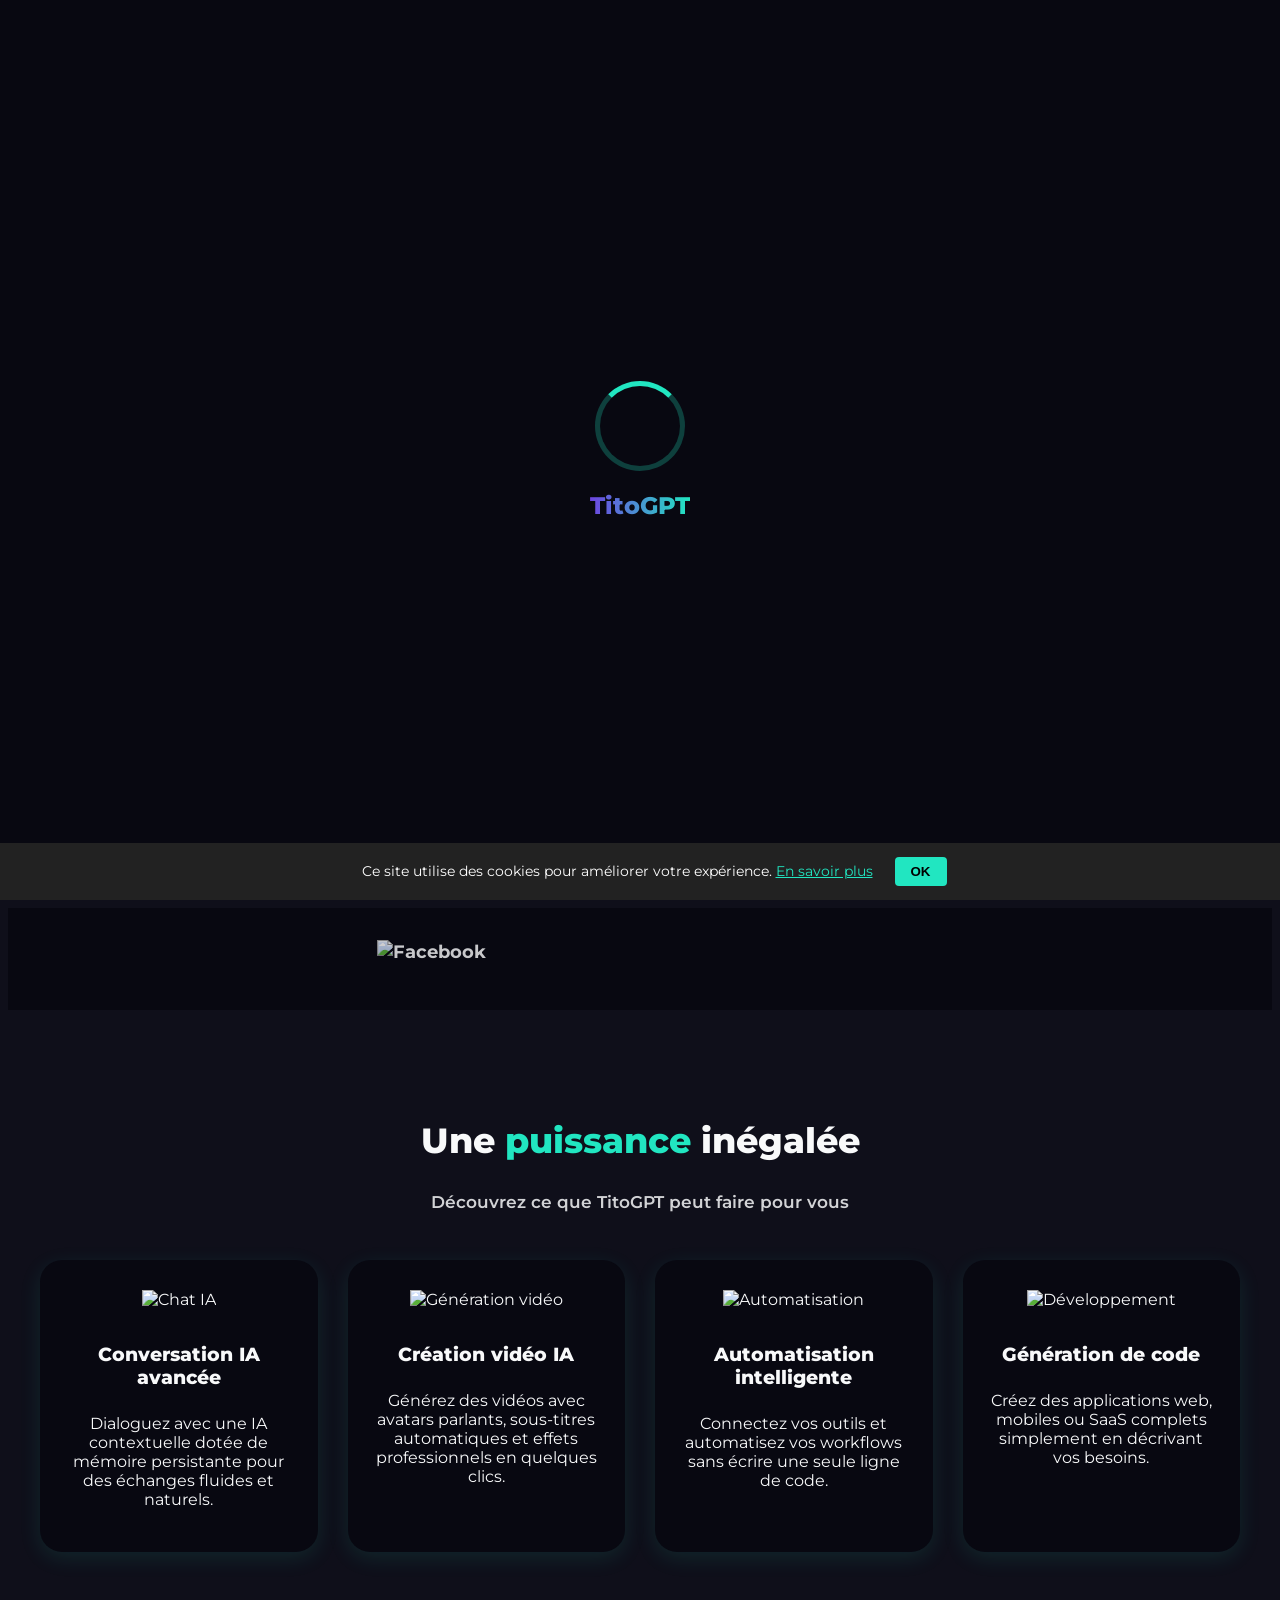
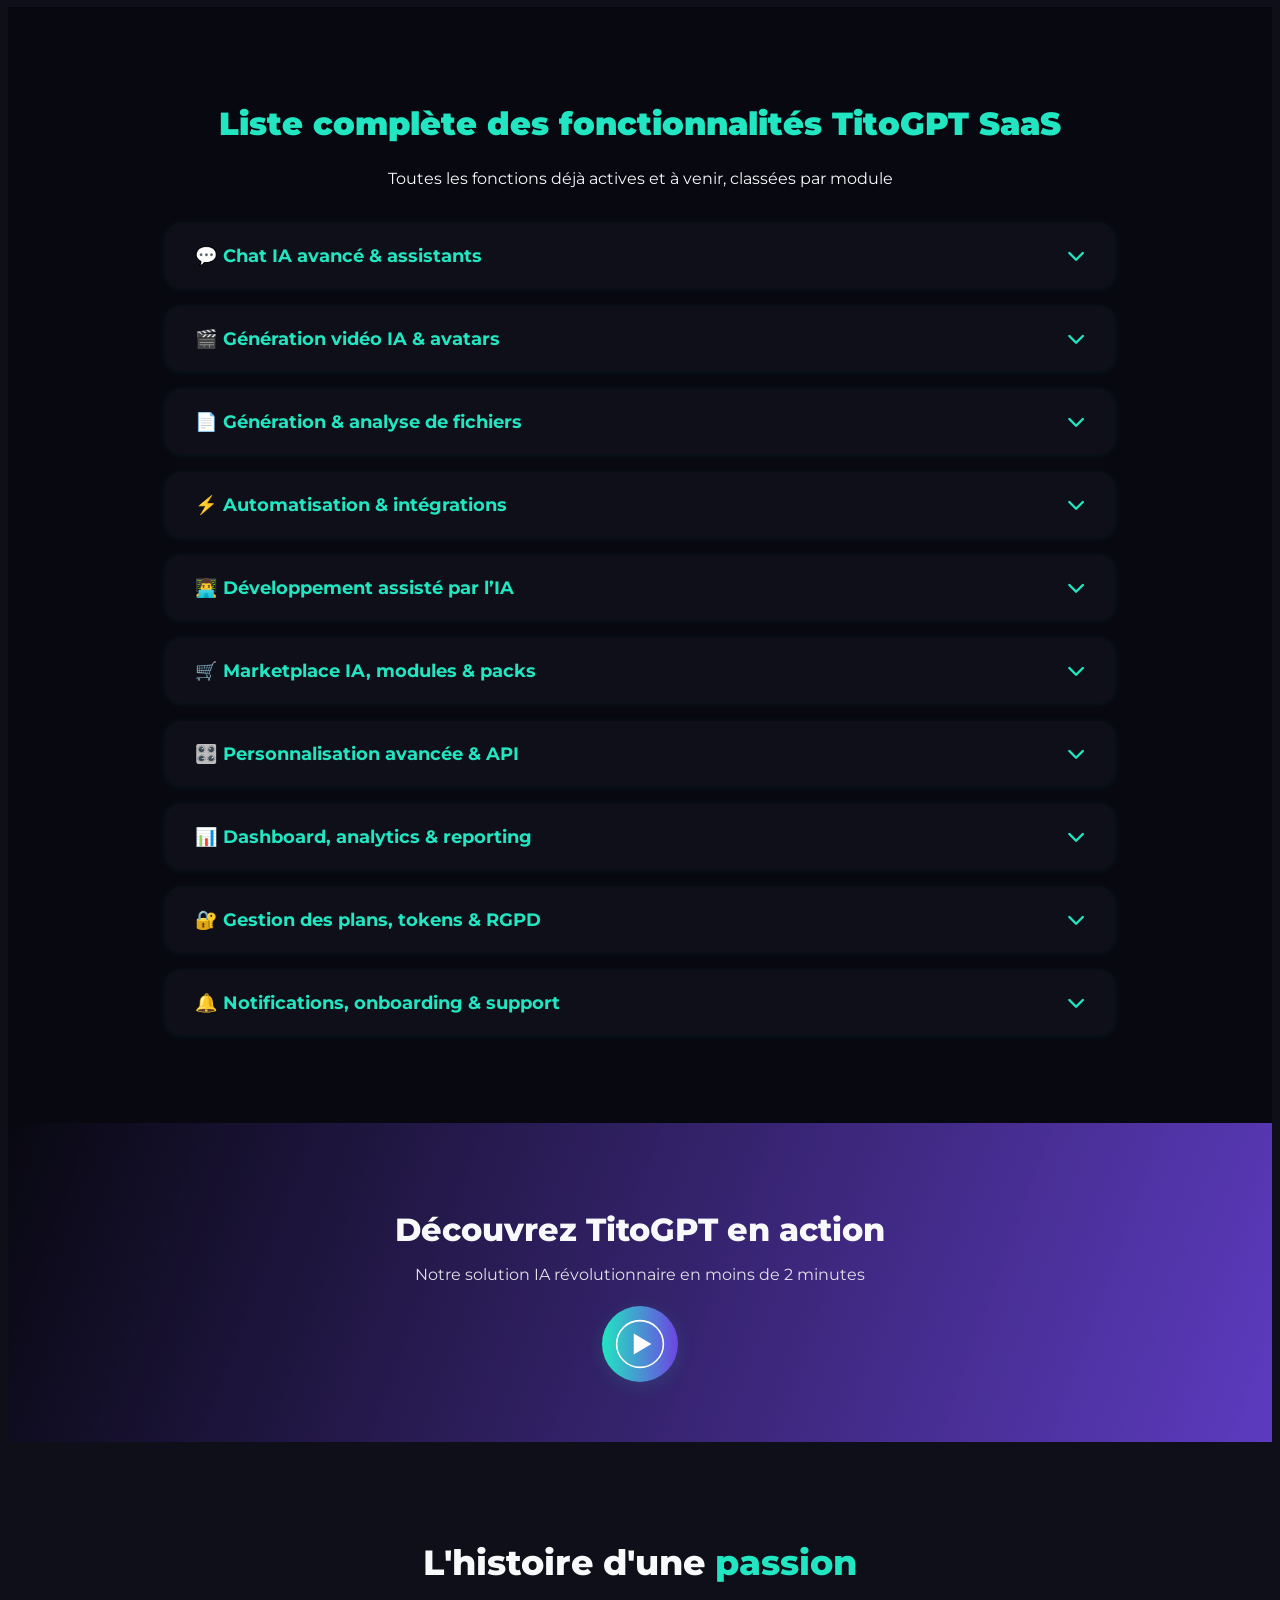
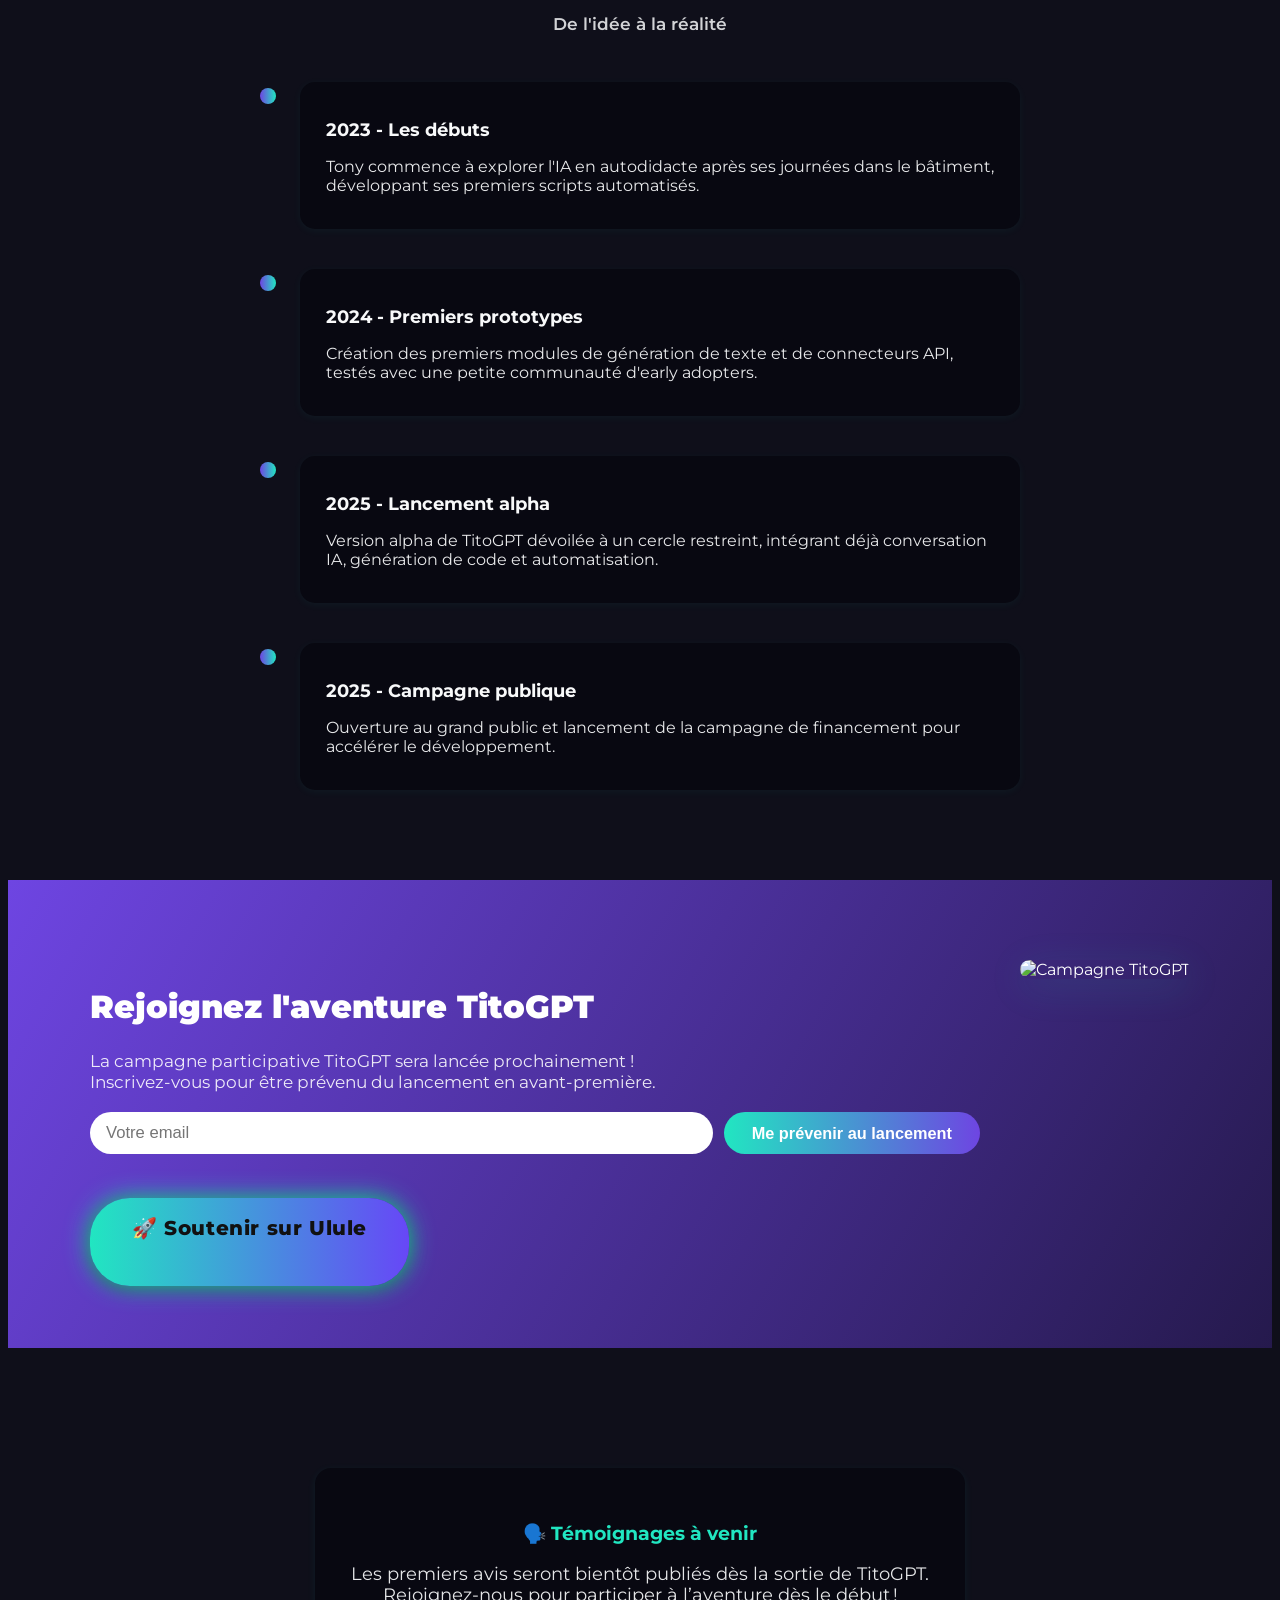
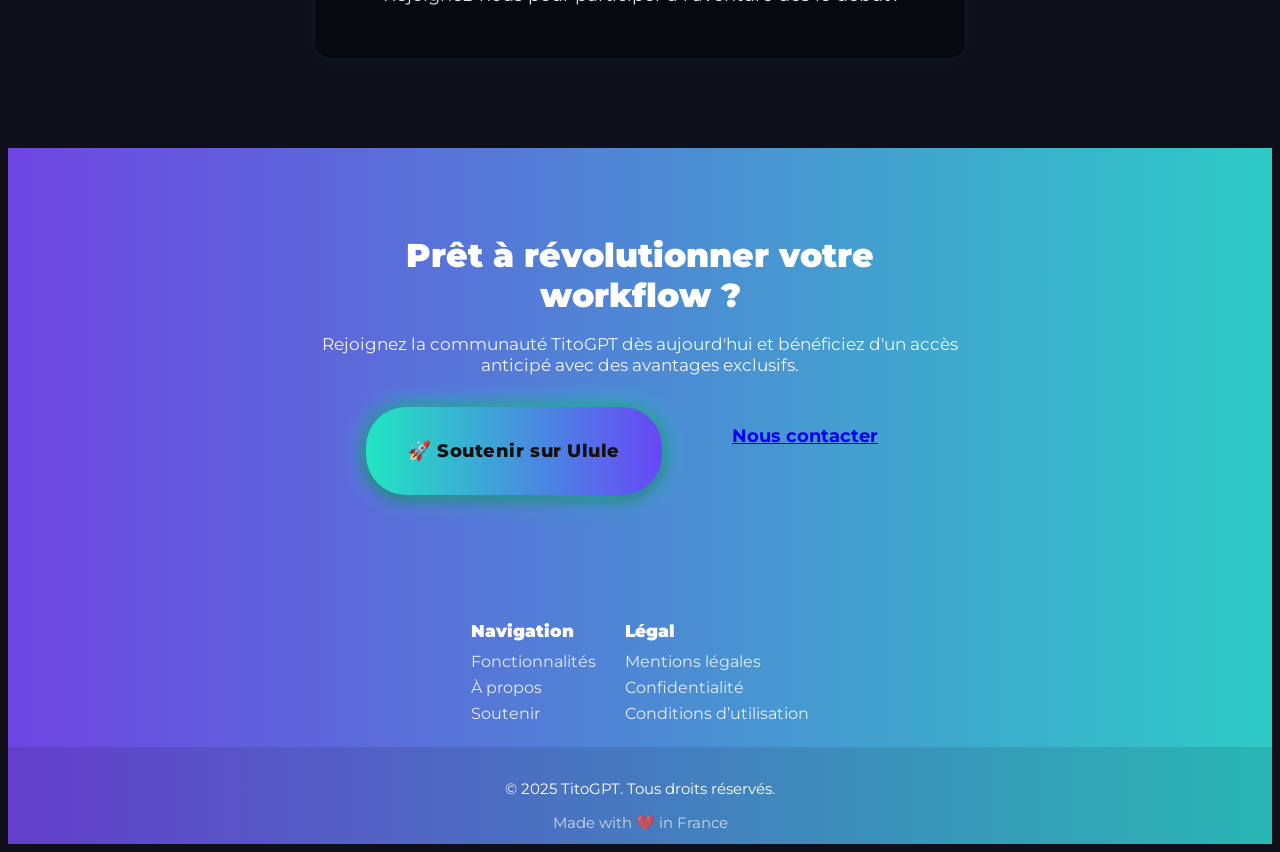
==== commit 9bb24f53: "Update site content (2026-02-23)" ====
--- a/index.html
+++ b/index.html
@@ -435,13 +435,6 @@
 <span>Made with ❤️ in France</span>
 </div>
 </div>
-<!-- site-network:start -->
-<div class="site-network" style="margin-top:14px;padding-top:12px;border-top:1px solid rgba(128,128,128,.35);">
-<div class="container" style="font-size:0.95rem;line-height:1.4;">
-<p style="margin:0;"><strong>Nos autres sites :</strong> Découvrir <a href="https://trading-verifie.com/" rel="noopener noreferrer" target="_blank">trading-verifie.com</a> · <a href="https://tradingview-avis.com/" rel="noopener noreferrer" target="_blank">tradingview-avis.com</a> · <a href="https://videocaptionstudio.com/" rel="noopener noreferrer" target="_blank">videocaptionstudio.com</a></p>
-</div>
-</div>
-<!-- site-network:end -->
 </footer>
 <!-- Scripts -->
 <script defer="" src="https://cdnjs.cloudflare.com/ajax/libs/gsap/3.11.4/gsap.min.js"></script>
